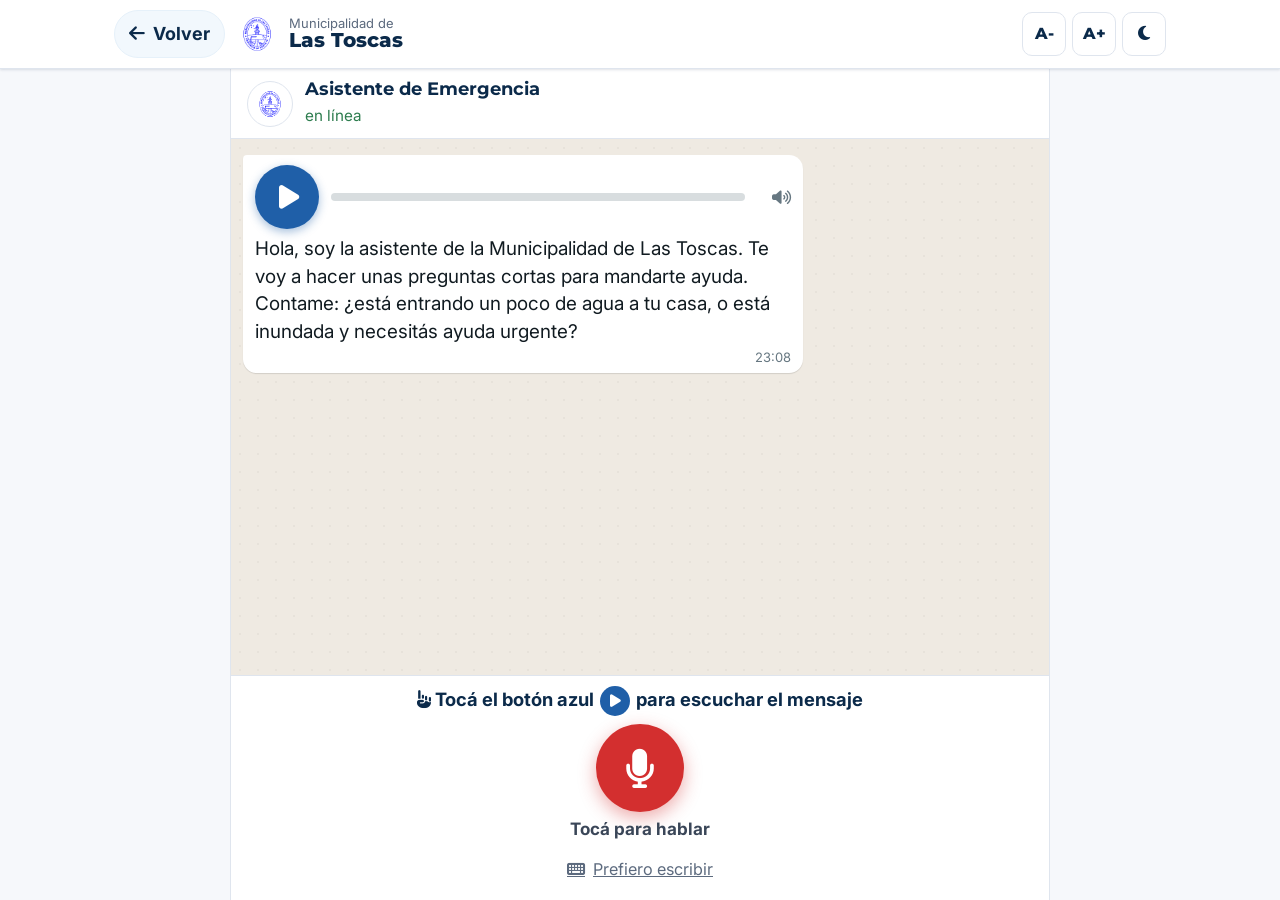
==== hablar.html @ d30556ad "Mini-sitio de Emergencia Hídrica por El Niño para Las Toscas Maqueta para que los vecinos avisen si " ====
<!DOCTYPE html>
<html lang="es-AR" class="no-js">
<head>
  <meta charset="UTF-8">
  <meta name="viewport" content="width=device-width, initial-scale=1, viewport-fit=cover">
  <title>Avisar hablando | Emergencia El Niño · Las Toscas</title>
  <meta name="description" content="Avisá por audio que tu casa está afectada por el agua. Una asistente te hace preguntas cortas y vos contestás hablando.">
  <meta name="theme-color" content="#0b2a4a">
  <script>try{var t=localStorage.getItem("lt-theme");if(t==="dark"||(!t&&matchMedia("(prefers-color-scheme: dark)").matches))document.documentElement.classList.add("dark-mode")}catch(e){}</script>
  <link rel="icon" type="image/png" href="assets/img/escudo-256.png">
  <link rel="preconnect" href="https://fonts.googleapis.com">
  <link rel="preconnect" href="https://fonts.gstatic.com" crossorigin>
  <link href="https://fonts.googleapis.com/css2?family=Inter:wght@400;500;600;700&family=Montserrat:wght@600;700;800&display=swap" rel="stylesheet">
  <link rel="stylesheet" href="https://cdnjs.cloudflare.com/ajax/libs/font-awesome/6.5.2/css/all.min.css">
  <link rel="stylesheet" href="assets/css/styles.css">
  <link rel="stylesheet" href="assets/css/emergencia.css">
</head>
<body class="em-chatpage">
  <div id="em-header" data-volver="index.html"></div>

  <main id="main" class="em-chat">
    <div class="em-chat__who">
      <span class="em-chat__avatar"><img src="assets/img/escudo-256.png" alt=""></span>
      <span><b>Asistente de Emergencia</b><small id="estadoAsistente">en línea</small></span>
    </div>

    <div class="em-chat__msgs" id="msgs" role="log" aria-live="polite" aria-label="Conversación con la asistente"></div>

    <div class="em-chat__bar" id="barra">
      <p class="em-chat__hint" id="pista" aria-live="assertive"></p>

      <!-- Botón principal: micrófono / enviar -->
      <div class="em-chat__mic-row" id="filaMic">
        <button class="em-chat__cancel" type="button" id="cancelar" hidden aria-label="Cancelar audio"><i class="fa-solid fa-trash-can"></i><span>Borrar</span></button>
        <div class="em-chat__mic-wrap">
          <button class="em-chat__mic" type="button" id="mic" aria-label="Tocá para hablar"><i class="fa-solid fa-microphone"></i></button>
          <span class="em-chat__mic-label" id="micLabel">Tocá para hablar</span>
        </div>
        <span class="em-chat__timer" id="reloj" hidden>0:00</span>
      </div>

      <!-- Alternativa escrita -->
      <form class="em-chat__type" id="formTexto" hidden autocomplete="off">
        <input type="text" id="texto" placeholder="Escribí tu respuesta…" aria-label="Tu respuesta">
        <button class="em-chat__send" type="submit" aria-label="Enviar"><i class="fa-solid fa-paper-plane"></i></button>
      </form>
      <button class="em-chat__switch" type="button" id="cambiarModo"><i class="fa-solid fa-keyboard"></i><span>Prefiero escribir</span></button>
    </div>
  </main>

  <div class="toast" id="toast" role="status" aria-live="polite"><i class="fa-solid fa-circle-check"></i><span></span></div>

  <script src="assets/js/datos.js"></script>
  <script src="assets/js/store.js"></script>
  <script src="assets/js/voz-prompt.js"></script>
  <script src="assets/js/hablar.js"></script>
</body>
</html>
---- assets/css/styles.css ----
/* =========================================================
   Municipalidad de Las Toscas — Hoja de estilos principal
   HTML + CSS + JS puro. Sin dependencias de build.
   ========================================================= */

/* ---------- 1. Tokens ---------- */
:root {
  --navy-900: #071d35;
  --navy-800: #0b2a4a;
  --navy-700: #123a63;
  --blue-600: #1f5fa8;
  --blue-500: #2a73c4;
  --sky-400: #5fa8d3;
  --sky-100: #e6f1fa;
  --sky-50: #f2f8fd;
  --gold-500: #c9a227;
  --gold-100: #f8f0d6;
  --red-600: #c62828;
  --red-50: #fdecec;
  --green-600: #2e7d4f;

  --ink-900: #1a2433;
  --ink-700: #3a4658;
  --ink-500: #5c6a7e;
  --ink-300: #a9b4c2;
  --line: #dfe5ee;
  --bg: #f6f8fb;
  --surface: #ffffff;
  --heading: var(--navy-800);

  --font-head: "Montserrat", system-ui, -apple-system, "Segoe UI", sans-serif;
  --font-body: "Inter", system-ui, -apple-system, "Segoe UI", sans-serif;

  --radius-sm: 8px;
  --radius: 14px;
  --radius-lg: 22px;
  --shadow-sm: 0 1px 2px rgba(11, 42, 74, .06), 0 1px 3px rgba(11, 42, 74, .08);
  --shadow: 0 6px 20px rgba(11, 42, 74, .08);
  --shadow-lg: 0 18px 50px rgba(11, 42, 74, .16);

  --container: 1200px;
  --gutter: 16px;
  --header-h: 76px;
  --ease: cubic-bezier(.2, .7, .2, 1);
  --fs-base: 16px;
}

@media (min-width: 600px) { :root { --gutter: 24px; } }

/* ---------- 2. Reset / base ---------- */
*, *::before, *::after { box-sizing: border-box; }
html { font-size: var(--fs-base); scroll-behavior: smooth; scroll-padding-top: calc(var(--header-h) + 16px); -webkit-text-size-adjust: 100%; }
body {
  margin: 0;
  font-family: var(--font-body);
  font-size: 1rem;
  line-height: 1.65;
  color: var(--ink-900);
  background: var(--bg);
  overflow-x: hidden;
  -webkit-font-smoothing: antialiased;
}
img, svg, video, iframe { display: block; max-width: 100%; }
img { height: auto; }
a { color: var(--blue-600); text-decoration: none; transition: color .2s; }
a:hover { color: var(--heading); }
button, input, select, textarea { font: inherit; color: inherit; }
button { cursor: pointer; }
h1, h2, h3, h4, h5 { font-family: var(--font-head); color: var(--heading); line-height: 1.2; margin: 0 0 .5em; letter-spacing: -.01em; }
h1 { font-size: clamp(2rem, 4.5vw, 3.4rem); font-weight: 800; }
h2 { font-size: clamp(1.6rem, 3vw, 2.3rem); font-weight: 800; }
h3 { font-size: 1.2rem; font-weight: 700; }
h4 { font-size: 1.02rem; font-weight: 700; }
p { margin: 0 0 1em; }
ul, ol { margin: 0; padding: 0; }
:focus-visible { outline: 3px solid var(--gold-500); outline-offset: 3px; border-radius: 4px; }
::selection { background: var(--sky-400); color: #fff; }

[hidden] { display: none !important; }
.sr-only { position: absolute !important; width: 1px; height: 1px; padding: 0; margin: -1px; overflow: hidden; clip: rect(0 0 0 0); white-space: nowrap; border: 0; }
.skip-link { position: absolute; left: 16px; top: -60px; z-index: 1000; background: var(--gold-500); color: var(--navy-900); font-weight: 700; padding: 10px 16px; border-radius: var(--radius-sm); transition: top .2s; }
.skip-link:focus { top: 12px; }

.container { width: 100%; max-width: var(--container); margin-inline: auto; padding-inline: var(--gutter); }
.section { padding-block: clamp(56px, 8vw, 96px); }
.section--white { background: var(--surface); }
.section--tint { background: var(--sky-50); }
.section--navy { background: var(--navy-800); color: #dce7f3; }
.section--navy h2, .section--navy h3 { color: #fff; }
.section--tight { padding-block: clamp(40px, 6vw, 64px); }

.section-head { max-width: 720px; margin-bottom: clamp(28px, 4vw, 44px); }
.section-head--center { text-align: center; margin-inline: auto; }
.section-head--row { max-width: none; display: flex; flex-wrap: wrap; align-items: end; justify-content: space-between; gap: 16px; }
.eyebrow {
  display: inline-flex; align-items: center; gap: 8px;
  font-family: var(--font-head); font-size: .78rem; font-weight: 700; letter-spacing: .14em; text-transform: uppercase;
  color: var(--blue-600); margin-bottom: 10px;
}
.eyebrow::before { content: ""; width: 26px; height: 3px; border-radius: 3px; background: var(--gold-500); }
.section--navy .eyebrow { color: var(--sky-400); }
.lead { font-size: 1.1rem; color: var(--ink-500); }
.section--navy .lead { color: #b9cbe0; }

/* ---------- 3. Botones ---------- */
.btn {
  display: inline-flex; align-items: center; justify-content: center; gap: 10px;
  min-height: 46px; padding: 10px 22px; border-radius: 999px; border: 2px solid transparent;
  font-family: var(--font-head); font-weight: 700; font-size: .92rem; letter-spacing: .01em;
  text-decoration: none; transition: background .2s, color .2s, border-color .2s, transform .2s var(--ease), box-shadow .2s;
  white-space: nowrap;
}
.btn:hover { transform: translateY(-2px); }
.btn--primary { background: var(--blue-600); color: #fff; box-shadow: 0 6px 16px rgba(31, 95, 168, .28); }
.btn--primary:hover { background: var(--navy-800); color: #fff; }
.btn--gold { background: var(--gold-500); color: var(--navy-900); }
.btn--gold:hover { background: #b38e1d; color: var(--navy-900); }
.btn--alert { background: var(--red-600); color: #fff; box-shadow: 0 6px 16px rgba(198, 40, 40, .35); }
.btn--alert:hover { background: #a61f1f; color: #fff; }
.btn--outline { border-color: var(--blue-600); color: var(--blue-600); background: transparent; }
.btn--outline:hover { background: var(--blue-600); color: #fff; }
.btn--ghost-light { border-color: rgba(255, 255, 255, .55); color: #fff; background: rgba(255, 255, 255, .06); backdrop-filter: blur(4px); }
.btn--ghost-light:hover { background: #fff; color: var(--navy-800); }
.btn--sm { min-height: 38px; padding: 6px 16px; font-size: .84rem; }
.btn--block { width: 100%; }
.link-arrow { display: inline-flex; align-items: center; gap: 8px; font-family: var(--font-head); font-weight: 700; font-size: .9rem; }
.link-arrow i { transition: transform .2s var(--ease); }
.link-arrow:hover i { transform: translateX(4px); }

/* ---------- 4. Barra superior + header ---------- */
.topbar { background: var(--navy-900); color: #b9cbe0; font-size: .82rem; }
.topbar .container { display: flex; align-items: center; justify-content: space-between; gap: 16px; min-height: 40px; }
.topbar__info { display: flex; gap: 20px; align-items: center; }
.topbar__info span, .topbar__info a { display: inline-flex; align-items: center; gap: 7px; color: #b9cbe0; white-space: nowrap; }
@media (max-width: 399px) { .topbar__tools a { display: none; } .topbar__sep { display: none; } }
.topbar__info a:hover { color: #fff; }
.topbar__info .hide-sm { display: none; }
.topbar__tools { display: flex; align-items: center; gap: 6px; }
.topbar__tools button, .topbar__tools a {
  display: inline-grid; place-items: center; width: 30px; height: 30px; border-radius: 6px;
  border: 0; background: transparent; color: #b9cbe0; font-size: .82rem; font-weight: 700;
}
.topbar__tools button:hover, .topbar__tools a:hover { background: rgba(255, 255, 255, .1); color: #fff; }
.topbar__tools button[aria-pressed="true"] { background: var(--gold-500); color: var(--navy-900); }
.topbar__sep { width: 1px; height: 18px; background: rgba(255, 255, 255, .15); margin-inline: 4px; }
@media (min-width: 900px) { .topbar__info .hide-sm { display: inline-flex; } }
@media (max-width: 599px) { .topbar__info .hide-xs { display: none; } }

.header { position: sticky; top: 0; z-index: 100; background: rgba(255, 255, 255, .96); backdrop-filter: saturate(160%) blur(10px); border-bottom: 1px solid var(--line); transition: box-shadow .25s; }
.header.is-scrolled { box-shadow: var(--shadow); }
.header .container { display: flex; align-items: center; justify-content: space-between; gap: 20px; min-height: var(--header-h); }

.brand { display: flex; align-items: center; gap: 12px; color: var(--heading); text-decoration: none; }
.brand:hover { color: var(--heading); }
.brand img { width: 52px; height: 52px; object-fit: contain; }
.brand__text { display: flex; flex-direction: column; line-height: 1.1; }
.brand__small { font-size: .7rem; font-weight: 600; text-transform: uppercase; letter-spacing: .16em; color: var(--ink-500); }
.brand__name { font-family: var(--font-head); font-size: 1.22rem; font-weight: 800; color: var(--heading); }
.brand__prov { font-size: .72rem; color: var(--blue-600); font-weight: 600; }

.nav { display: none; }
.nav__list { list-style: none; display: flex; align-items: center; gap: 2px; }
.nav__link {
  position: relative; display: block; padding: 10px 11px; border-radius: 8px;
  font-family: var(--font-head); font-size: .88rem; font-weight: 600; color: var(--ink-700);
}
.nav__link:hover { color: var(--blue-600); background: var(--sky-50); }
.nav__link[aria-current="page"] { color: var(--blue-600); }
.nav__link[aria-current="page"]::after { content: ""; position: absolute; left: 12px; right: 12px; bottom: 3px; height: 3px; border-radius: 3px; background: var(--gold-500); }
.header__cta { display: none; }

.nav-toggle {
  display: inline-grid; place-items: center; width: 46px; height: 46px; border-radius: 12px;
  border: 1px solid var(--line); background: var(--surface); color: var(--navy-800); font-size: 1.15rem;
}
.brand { flex: none; }
@media (min-width: 1200px) {
  .nav { display: block; }
  .header__cta { display: inline-flex; }
  .nav-toggle { display: none; }
}

/* Drawer móvil */
.drawer-backdrop { position: fixed; inset: 0; background: rgba(7, 29, 53, .55); opacity: 0; visibility: hidden; transition: opacity .3s, visibility .3s; z-index: 190; }
.drawer {
  position: fixed; top: 0; right: 0; bottom: 0; width: min(340px, 88vw); z-index: 200;
  background: var(--surface); box-shadow: var(--shadow-lg); transform: translateX(100%); transition: transform .35s var(--ease);
  display: flex; flex-direction: column; overflow-y: auto;
}
.drawer.is-open { transform: none; }
.drawer.is-open + .drawer-backdrop, .drawer-backdrop.is-open { opacity: 1; visibility: visible; }
.drawer__head { display: flex; align-items: center; justify-content: space-between; padding: 16px 20px; border-bottom: 1px solid var(--line); }
.drawer__head .brand img { width: 40px; height: 40px; }
.drawer__close { width: 42px; height: 42px; border-radius: 10px; border: 1px solid var(--line); background: var(--surface); font-size: 1.1rem; color: var(--navy-800); }
.drawer__nav { list-style: none; padding: 12px; }
.drawer__nav a { display: flex; align-items: center; gap: 14px; padding: 14px 14px; border-radius: 10px; font-family: var(--font-head); font-weight: 600; color: var(--ink-900); }
.drawer__nav a i { width: 22px; text-align: center; color: var(--blue-600); }
.drawer__nav a:hover, .drawer__nav a[aria-current="page"] { background: var(--sky-50); color: var(--blue-600); }
.drawer__foot { margin-top: auto; padding: 20px; border-top: 1px solid var(--line); display: grid; gap: 10px; font-size: .9rem; color: var(--ink-500); }
body.no-scroll { overflow: hidden; }

/* ---------- 5. Hero (home) ---------- */
.hero { position: relative; min-height: clamp(560px, 86vh, 760px); display: flex; align-items: center; color: #fff; overflow: hidden; background: var(--navy-900); }
.hero__slides { position: absolute; inset: 0; }
.hero__slide { position: absolute; inset: 0; opacity: 0; transition: opacity 1.2s ease; }
.hero__slide.is-active { opacity: 1; }
.hero__slide img { width: 100%; height: 100%; object-fit: cover; transform: scale(1.06); transition: transform 7s linear; }
.hero__slide.is-active img { transform: scale(1); }
.hero::after {
  content: ""; position: absolute; inset: 0; pointer-events: none;
  background: linear-gradient(100deg, rgba(7, 29, 53, .92) 0%, rgba(11, 42, 74, .78) 42%, rgba(11, 42, 74, .25) 100%);
}
.hero__content { position: relative; z-index: 2; padding-block: 80px 140px; }
.hero__badge { display: inline-flex; align-items: center; gap: 10px; padding: 8px 16px; border-radius: 999px; background: rgba(255, 255, 255, .12); border: 1px solid rgba(255, 255, 255, .22); font-size: .82rem; font-weight: 600; letter-spacing: .04em; margin-bottom: 22px; backdrop-filter: blur(6px); }
.hero__badge i { color: var(--gold-500); }
.hero h1 { color: #fff; max-width: 760px; margin-bottom: 18px; }
.hero h1 em { font-style: normal; color: var(--gold-500); }
.hero__lead { font-size: clamp(1.02rem, 1.6vw, 1.2rem); color: #d3e1ef; max-width: 600px; margin-bottom: 30px; }
.hero__actions { display: flex; flex-wrap: wrap; gap: 12px; }
.hero__controls { position: absolute; z-index: 3; right: var(--gutter); bottom: 120px; display: flex; align-items: center; gap: 10px; }
.hero__dots { display: flex; gap: 8px; margin-right: 8px; }
.hero__dot { width: 10px; height: 10px; border-radius: 999px; border: 0; padding: 0; background: rgba(255, 255, 255, .45); transition: width .3s, background .3s; }
.hero__dot.is-active { width: 30px; background: var(--gold-500); }
.hero__arrow { width: 44px; height: 44px; border-radius: 50%; border: 1px solid rgba(255, 255, 255, .4); background: rgba(255, 255, 255, .08); color: #fff; backdrop-filter: blur(4px); }
.hero__arrow:hover { background: #fff; color: var(--navy-800); }
@media (max-width: 599px) { .hero__controls { bottom: 104px; left: var(--gutter); right: auto; } .hero__arrow { display: none; } }

/* Buscador destacado */
.finder { position: relative; z-index: 5; margin-top: -72px; }
.finder__card { background: var(--surface); border-radius: var(--radius-lg); box-shadow: var(--shadow-lg); padding: clamp(20px, 3vw, 32px); }
.finder__label { display: block; font-family: var(--font-head); font-weight: 800; color: var(--heading); font-size: 1.15rem; margin-bottom: 14px; }
.finder__field { position: relative; }
.finder__field > i { position: absolute; left: 20px; top: 50%; transform: translateY(-50%); color: var(--ink-500); }
.finder__input {
  width: 100%; height: 58px; padding: 0 20px 0 52px; border-radius: 14px; border: 2px solid var(--line); background: var(--bg);
  font-size: 1rem; transition: border-color .2s, background .2s;
}
.finder__input:focus { outline: none; border-color: var(--blue-600); background: #fff; }
.finder__tags { display: flex; flex-wrap: wrap; gap: 8px; margin-top: 14px; align-items: center; font-size: .85rem; color: var(--ink-500); }
.chip { display: inline-flex; align-items: center; gap: 6px; padding: 6px 14px; border-radius: 999px; background: var(--sky-50); border: 1px solid var(--sky-100); color: var(--navy-700); font-size: .84rem; font-weight: 600; transition: background .2s, color .2s; }
button.chip { cursor: pointer; }
.chip:hover, .chip.is-active { background: var(--blue-600); border-color: var(--blue-600); color: #fff; }
.finder__results { position: absolute; left: 0; right: 0; top: calc(100% + 8px); background: #fff; border-radius: 14px; box-shadow: var(--shadow-lg); border: 1px solid var(--line); list-style: none; padding: 8px; max-height: 340px; overflow-y: auto; display: none; z-index: 10; }
.finder__results.is-open { display: block; }
.finder__results a { display: flex; align-items: center; gap: 12px; padding: 11px 12px; border-radius: 10px; color: var(--ink-900); }
.finder__results a:hover, .finder__results a.is-focused { background: var(--sky-50); }
.finder__results i { color: var(--blue-600); width: 20px; text-align: center; }
.finder__results small { display: block; color: var(--ink-500); font-size: .78rem; }
.finder__empty { padding: 14px; color: var(--ink-500); font-size: .9rem; }

/* ---------- 6. Accesos rápidos ---------- */
.quick-grid { display: grid; grid-template-columns: repeat(2, 1fr); gap: 14px; }
@media (min-width: 700px) { .quick-grid { grid-template-columns: repeat(3, 1fr); } }
@media (min-width: 1100px) { .quick-grid { grid-template-columns: repeat(4, 1fr); } }
.quick {
  display: flex; flex-direction: column; align-items: flex-start; gap: 14px; padding: 22px 18px; border-radius: var(--radius);
  background: var(--surface); border: 1px solid var(--line); color: var(--ink-900); transition: transform .25s var(--ease), box-shadow .25s, border-color .25s;
}
.quick:hover { transform: translateY(-4px); box-shadow: var(--shadow); border-color: var(--sky-400); color: var(--ink-900); }
.quick__icon { display: grid; place-items: center; width: 50px; height: 50px; border-radius: 14px; background: var(--sky-100); color: var(--blue-600); font-size: 1.25rem; transition: background .25s, color .25s; }
.quick:hover .quick__icon { background: var(--blue-600); color: #fff; }
.quick__title { font-family: var(--font-head); font-weight: 700; font-size: .98rem; line-height: 1.25; }
.quick__desc { font-size: .82rem; color: var(--ink-500); line-height: 1.4; margin-top: -8px; }
.quick--featured { background: var(--navy-800); border-color: var(--navy-800); color: #fff; }
.quick--featured .quick__icon { background: var(--gold-500); color: var(--navy-900); }
.quick--featured .quick__desc { color: #b9cbe0; }
.quick--featured:hover { color: #fff; border-color: var(--gold-500); }

/* ---------- 7. Grillas y tarjetas ---------- */
.grid { display: grid; gap: 24px; }
@media (min-width: 700px) { .grid--2 { grid-template-columns: repeat(2, 1fr); } .grid--3 { grid-template-columns: repeat(2, 1fr); } .grid--4 { grid-template-columns: repeat(2, 1fr); } }
@media (min-width: 1000px) { .grid--3 { grid-template-columns: repeat(3, 1fr); } .grid--4 { grid-template-columns: repeat(4, 1fr); } }

.card { background: var(--surface); border: 1px solid var(--line); border-radius: var(--radius); padding: 26px; box-shadow: var(--shadow-sm); }
.card--hover { transition: transform .25s var(--ease), box-shadow .25s; }
.card--hover:hover { transform: translateY(-4px); box-shadow: var(--shadow); }
.card__icon { display: grid; place-items: center; width: 52px; height: 52px; border-radius: 14px; background: var(--sky-100); color: var(--blue-600); font-size: 1.3rem; margin-bottom: 18px; }
.card p { color: var(--ink-500); font-size: .95rem; }

/* Noticias */
.news-card { display: flex; flex-direction: column; background: var(--surface); border-radius: var(--radius); overflow: hidden; border: 1px solid var(--line); box-shadow: var(--shadow-sm); transition: transform .25s var(--ease), box-shadow .25s; height: 100%; color: inherit; }
.news-card:hover { transform: translateY(-5px); box-shadow: var(--shadow); color: inherit; }
.news-card__media { position: relative; aspect-ratio: 16 / 10; overflow: hidden; background: linear-gradient(135deg, var(--navy-700), var(--blue-600)); }
.news-card__media img { width: 100%; height: 100%; object-fit: cover; transition: transform .6s var(--ease); }
.news-card:hover .news-card__media img { transform: scale(1.05); }
.news-card__media--ph { display: grid; place-items: center; }
.news-card__media--ph img { width: 72px; height: 72px; object-fit: contain; filter: brightness(0) invert(1); opacity: .35; }
.news-card__tag { position: absolute; left: 14px; top: 14px; padding: 5px 12px; border-radius: 999px; background: rgba(255, 255, 255, .95); color: var(--navy-800); font-size: .72rem; font-weight: 700; text-transform: uppercase; letter-spacing: .06em; }
.news-card__body { padding: 22px; display: flex; flex-direction: column; flex: 1; }
.news-card__date { display: inline-flex; align-items: center; gap: 8px; font-size: .8rem; color: var(--ink-500); margin-bottom: 8px; }
.news-card__title { font-size: 1.1rem; margin-bottom: 10px; }
.news-card__excerpt { font-size: .92rem; color: var(--ink-500); margin-bottom: 18px; display: -webkit-box; -webkit-line-clamp: 3; -webkit-box-orient: vertical; overflow: hidden; }
.news-card__more { margin-top: auto; }

.news-feature { display: grid; border-radius: var(--radius-lg); overflow: hidden; background: var(--surface); box-shadow: var(--shadow); border: 1px solid var(--line); color: inherit; }
.news-feature:hover { color: inherit; }
.news-feature__media { position: relative; min-height: 260px; }
.news-feature__media img { position: absolute; inset: 0; width: 100%; height: 100%; object-fit: cover; }
.news-feature__body { padding: clamp(24px, 4vw, 44px); display: flex; flex-direction: column; justify-content: center; }
.news-feature__body h3 { font-size: clamp(1.3rem, 2.4vw, 1.75rem); }
@media (min-width: 900px) { .news-feature { grid-template-columns: 1.2fr 1fr; } .news-feature__media { min-height: 380px; } }

/* Intendente */
.mayor { display: grid; gap: clamp(28px, 5vw, 60px); align-items: center; }
@media (min-width: 900px) { .mayor { grid-template-columns: 420px 1fr; } }
.mayor__portrait { position: relative; aspect-ratio: 4 / 5; border-radius: var(--radius-lg); overflow: hidden; background: linear-gradient(160deg, var(--navy-700), var(--navy-900)); box-shadow: var(--shadow-lg); display: grid; place-items: center; }
.mayor__portrait img.mayor__crest { width: 52%; filter: brightness(0) invert(1); opacity: .9; }
.mayor__portrait img.mayor__photo { position: absolute; inset: 0; width: 100%; height: 100%; object-fit: cover; object-position: center top; }
.mayor__portrait::after { content: ""; position: absolute; inset: 14px; border: 1px solid rgba(201, 162, 39, .5); border-radius: calc(var(--radius-lg) - 8px); pointer-events: none; }
.mayor__plate { position: absolute; left: 24px; right: 24px; bottom: 24px; padding: 14px 18px; border-radius: 12px; background: rgba(255, 255, 255, .96); }
.mayor__plate strong { display: block; font-family: var(--font-head); color: var(--heading); font-size: 1.1rem; }
.mayor__plate span { font-size: .85rem; color: var(--ink-500); }
.quote { position: relative; font-family: var(--font-head); font-size: clamp(1.15rem, 2vw, 1.45rem); font-weight: 600; color: var(--heading); line-height: 1.5; padding-left: 28px; border-left: 4px solid var(--gold-500); margin: 0 0 24px; }
.mayor__sign { display: flex; align-items: center; gap: 14px; margin-bottom: 28px; }
.mayor__sign strong { display: block; font-family: var(--font-head); color: var(--heading); }
.mayor__sign span { font-size: .88rem; color: var(--ink-500); }
.mayor__pillars { display: grid; grid-template-columns: repeat(auto-fit, minmax(160px, 1fr)); gap: 12px; margin-bottom: 28px; }
.pillar { display: flex; gap: 10px; align-items: center; padding: 12px 14px; border-radius: 12px; background: var(--sky-50); font-weight: 600; font-size: .9rem; color: var(--navy-700); }
.pillar i { color: var(--blue-600); }

/* Cifras */
.stats { display: grid; grid-template-columns: repeat(2, 1fr); gap: 20px; }
@media (min-width: 900px) { .stats { grid-template-columns: repeat(4, 1fr); } }
.stat { text-align: center; padding: 28px 16px; border-radius: var(--radius); background: rgba(255, 255, 255, .05); border: 1px solid rgba(255, 255, 255, .1); }
.stat__num { font-family: var(--font-head); font-size: clamp(2rem, 4vw, 2.8rem); font-weight: 800; color: #fff; line-height: 1; }
.stat__num small { font-size: .5em; color: var(--gold-500); margin-left: 2px; }
.stat__label { margin-top: 10px; font-size: .9rem; color: #b9cbe0; }

/* Teléfonos / emergencias */
.phones { display: grid; gap: 14px; grid-template-columns: 1fr; }
@media (min-width: 600px) { .phones { grid-template-columns: repeat(2, 1fr); } }
@media (min-width: 1000px) { .phones { grid-template-columns: repeat(4, 1fr); } }
.phone { display: flex; flex-direction: column; gap: 6px; padding: 20px; background: var(--surface); border-radius: var(--radius); border: 1px solid var(--line); border-top: 4px solid var(--blue-600); }
.phone--urgent { border-top-color: var(--red-600); }
.phone__cat { font-size: .7rem; font-weight: 700; letter-spacing: .1em; text-transform: uppercase; color: var(--ink-500); }
.phone__name { font-family: var(--font-head); font-weight: 700; color: var(--heading); font-size: 1.02rem; }
.phone__nums { display: flex; flex-wrap: wrap; gap: 6px; margin-top: 4px; }
.phone__nums a { display: inline-flex; align-items: center; gap: 6px; padding: 5px 11px; border-radius: 8px; background: var(--sky-50); color: var(--blue-600); font-weight: 700; font-size: .9rem; font-variant-numeric: tabular-nums; }
.phone--urgent .phone__nums a { background: var(--red-50); color: var(--red-600); }
.phone__nums a:hover { background: var(--blue-600); color: #fff; }
.phone--urgent .phone__nums a:hover { background: var(--red-600); color: #fff; }
.phone__note { font-size: .82rem; color: var(--ink-500); }

.emergency-strip { background: var(--red-600); color: #fff; }
.emergency-strip .container { display: flex; flex-wrap: wrap; align-items: center; justify-content: center; gap: 8px 22px; padding-block: 10px; font-size: .88rem; font-weight: 600; }
.emergency-strip a { color: #fff; display: inline-flex; align-items: center; gap: 6px; }
.emergency-strip a:hover { color: #fff; text-decoration: underline; }
.emergency-strip strong { font-family: var(--font-head); letter-spacing: .06em; text-transform: uppercase; font-size: .78rem; }

/* Gobierno abierto (home) */
.open-gov { display: grid; gap: 20px; }
@media (min-width: 900px) { .open-gov { grid-template-columns: repeat(3, 1fr); } }
.doc-list { list-style: none; display: grid; gap: 10px; margin-block: 16px 20px; }
.doc-item { display: flex; align-items: center; gap: 12px; padding: 12px 14px; border-radius: 10px; background: var(--bg); color: var(--ink-900); font-size: .9rem; }
.doc-item:hover { background: var(--sky-100); color: var(--ink-900); }
.doc-item i { color: var(--red-600); font-size: 1.15rem; }
.doc-item b { display: block; font-family: var(--font-head); color: var(--heading); font-size: .82rem; }

/* Banner turismo */
.banner { position: relative; border-radius: var(--radius-lg); overflow: hidden; color: #fff; min-height: 380px; display: flex; align-items: flex-end; }
.banner > img { position: absolute; inset: 0; width: 100%; height: 100%; object-fit: cover; }
.banner::before { content: ""; position: absolute; inset: 0; background: linear-gradient(90deg, rgba(7, 29, 53, .94) 0%, rgba(7, 29, 53, .8) 45%, rgba(7, 29, 53, .15) 100%); }
@media (max-width: 699px) { .banner::before { background: linear-gradient(0deg, rgba(7, 29, 53, .95) 30%, rgba(7, 29, 53, .4) 100%); } }
.banner__body { position: relative; padding: clamp(24px, 5vw, 56px); max-width: 680px; }
.banner__body h2 { color: #fff; }
.banner__body p { color: #d3e1ef; }

/* Plataformas de trabajo y capacitación */
.platforms { display: grid; gap: 24px; }
@media (min-width: 900px) { .platforms { grid-template-columns: 1fr 1fr; } }
.platform {
  position: relative; overflow: hidden; display: flex; flex-direction: column;
  padding: clamp(26px, 4vw, 40px); border-radius: var(--radius-lg); color: #dce7f3;
  background: linear-gradient(150deg, var(--navy-700) 0%, var(--navy-900) 100%);
  box-shadow: var(--shadow); transition: transform .3s var(--ease), box-shadow .3s;
}
.platform:hover { transform: translateY(-4px); box-shadow: var(--shadow-lg); }
.platform--empleo { background: linear-gradient(150deg, var(--blue-600) 0%, var(--navy-800) 100%); }
.platform::after { content: ""; position: absolute; right: -70px; top: -70px; width: 240px; height: 240px; border-radius: 50%; border: 40px solid rgba(255, 255, 255, .05); pointer-events: none; }
.platform__icon { display: grid; place-items: center; width: 60px; height: 60px; border-radius: 16px; background: var(--gold-500); color: var(--navy-900); font-size: 1.5rem; margin-bottom: 20px; }
.platform__tag { font-family: var(--font-head); font-size: .74rem; font-weight: 700; letter-spacing: .14em; text-transform: uppercase; color: var(--sky-400); margin-bottom: 8px; }
.platform h3 { color: #fff; font-size: clamp(1.35rem, 2.4vw, 1.7rem); margin-bottom: 12px; }
.platform p { color: #c7d7e8; }
.platform__list { list-style: none; display: grid; gap: 10px; margin: 6px 0 28px; }
.platform__list li { display: flex; gap: 12px; align-items: flex-start; font-size: .95rem; }
.platform__list i { color: var(--gold-500); margin-top: 5px; width: 16px; text-align: center; }
.platform__actions { margin-top: auto; display: flex; flex-wrap: wrap; gap: 10px; }
.platform__badge { position: absolute; top: 22px; right: 22px; z-index: 1; padding: 6px 12px; border-radius: 999px; background: rgba(255, 255, 255, .12); border: 1px solid rgba(255, 255, 255, .2); color: #fff; font-size: .74rem; font-weight: 700; }

.steps { display: grid; gap: 18px; counter-reset: step; }
@media (min-width: 700px) { .steps { grid-template-columns: repeat(2, 1fr); } }
@media (min-width: 1100px) { .steps { grid-template-columns: repeat(4, 1fr); } }
.step { position: relative; background: var(--surface); border: 1px solid var(--line); border-radius: var(--radius); padding: 26px 22px 22px; }
.step::before {
  counter-increment: step; content: counter(step);
  display: grid; place-items: center; width: 40px; height: 40px; border-radius: 50%; margin-bottom: 16px;
  background: var(--navy-800); color: #fff; font-family: var(--font-head); font-weight: 800;
}
.step i { position: absolute; top: 26px; right: 22px; font-size: 1.4rem; color: var(--sky-400); }
.step h3 { font-size: 1.05rem; }
.step p { font-size: .92rem; color: var(--ink-500); margin: 0; }

/* ---------- 8. Encabezado de páginas internas ---------- */
.page-hero { position: relative; color: #fff; background: var(--navy-800); overflow: hidden; }
.page-hero > img { position: absolute; inset: 0; width: 100%; height: 100%; object-fit: cover; opacity: .28; }
.page-hero::before { content: ""; position: absolute; inset: 0; background: linear-gradient(110deg, rgba(7, 29, 53, .95), rgba(18, 58, 99, .75)); }
.page-hero::after { content: ""; position: absolute; right: -80px; top: -80px; width: 340px; height: 340px; border-radius: 50%; border: 50px solid rgba(255, 255, 255, .04); }
.page-hero .container { position: relative; z-index: 1; padding-block: clamp(48px, 8vw, 88px); }
.page-hero h1 { color: #fff; font-size: clamp(1.9rem, 4vw, 2.9rem); margin-bottom: 12px; }
.page-hero p { color: #c7d7e8; max-width: 640px; font-size: 1.08rem; margin: 0; }
.breadcrumb { list-style: none; display: flex; flex-wrap: wrap; gap: 8px; font-size: .84rem; margin-bottom: 18px; color: #9fb6cf; }
.breadcrumb li + li::before { content: "/"; margin-right: 8px; opacity: .5; }
.breadcrumb a { color: #dce7f3; }
.breadcrumb a:hover { color: var(--gold-500); }

/* ---------- 9. Gestión / gabinete ---------- */
.profile { display: grid; gap: clamp(24px, 4vw, 48px); align-items: start; }
@media (min-width: 900px) { .profile { grid-template-columns: 1fr 1.3fr; } }
.profile__photo { border-radius: var(--radius-lg); overflow: hidden; box-shadow: var(--shadow-lg); }
.profile__photo img { width: 100%; aspect-ratio: 3 / 2; object-fit: cover; }
.profile__photo figcaption { background: var(--surface); padding: 12px 18px; font-size: .85rem; color: var(--ink-500); }

.team-card { display: flex; flex-direction: column; height: 100%; background: var(--surface); border: 1px solid var(--line); border-radius: var(--radius); padding: 24px; transition: transform .25s var(--ease), box-shadow .25s, border-color .25s; }
.team-card:hover { transform: translateY(-4px); box-shadow: var(--shadow); border-color: var(--sky-400); }
.team-card__top { display: flex; gap: 14px; align-items: center; margin-bottom: 14px; }
.avatar { flex: none; display: grid; place-items: center; width: 58px; height: 58px; border-radius: 50%; background: linear-gradient(135deg, var(--blue-600), var(--navy-800)); color: #fff; font-family: var(--font-head); font-weight: 800; font-size: 1.1rem; letter-spacing: .02em; box-shadow: 0 0 0 4px var(--sky-100); }
.team-card__area { font-size: .72rem; font-weight: 700; text-transform: uppercase; letter-spacing: .08em; color: var(--blue-600); }
.team-card__name { font-family: var(--font-head); font-size: 1.08rem; font-weight: 700; color: var(--heading); margin: 2px 0 0; }
.team-card__role { font-size: .85rem; color: var(--ink-500); }
.team-card p { font-size: .92rem; color: var(--ink-500); flex: 1; }
.team-card__mail { display: inline-flex; align-items: center; gap: 8px; font-size: .86rem; font-weight: 600; word-break: break-all; }

.org { display: flex; flex-direction: column; align-items: center; gap: 0; }
.org__node { background: var(--navy-800); color: #fff; padding: 14px 22px; border-radius: 12px; text-align: center; font-family: var(--font-head); font-weight: 700; box-shadow: var(--shadow); }
.org__node small { display: block; font-family: var(--font-body); font-weight: 500; font-size: .78rem; color: #b9cbe0; }
.org__node--gold { background: var(--gold-500); color: var(--navy-900); }
.org__node--gold small { color: var(--navy-700); }
.org__line { width: 2px; height: 28px; background: var(--ink-300); }
.org__row { position: relative; display: grid; grid-template-columns: 1fr; gap: 12px; width: 100%; padding-top: 0; }
.org__row .org__node { background: var(--surface); color: var(--navy-800); border: 1px solid var(--line); box-shadow: var(--shadow-sm); font-size: .9rem; }
.org__row .org__node small { color: var(--ink-500); }
@media (min-width: 700px) { .org__row { grid-template-columns: repeat(3, 1fr); } }
@media (min-width: 1100px) {
  .org__row { grid-template-columns: repeat(7, 1fr); gap: 10px; padding-top: 28px; }
  .org__row::before { content: ""; position: absolute; top: 0; left: calc(100% / 14); right: calc(100% / 14); height: 2px; background: var(--ink-300); }
  .org__row .org__node { position: relative; padding: 14px 10px; font-size: .82rem; }
  .org__row .org__node::before { content: ""; position: absolute; top: -28px; left: 50%; width: 2px; height: 28px; background: var(--ink-300); }
}

/* ---------- 10. Trámites ---------- */
.toolbar { display: flex; flex-wrap: wrap; gap: 12px; align-items: center; margin-bottom: 26px; }
.search-input { position: relative; flex: 1 1 280px; }
.search-input i { position: absolute; left: 16px; top: 50%; transform: translateY(-50%); color: var(--ink-500); }
.search-input input { width: 100%; height: 50px; padding: 0 16px 0 44px; border-radius: 12px; border: 1px solid var(--line); background: var(--surface); transition: border-color .2s, box-shadow .2s; }
.search-input input:focus { outline: none; border-color: var(--blue-600); box-shadow: 0 0 0 4px var(--sky-100); }
.filters { display: flex; flex-wrap: wrap; gap: 8px; }
.result-count { font-size: .88rem; color: var(--ink-500); margin-bottom: 14px; }

.accordion { display: grid; gap: 12px; }
.acc { background: var(--surface); border: 1px solid var(--line); border-radius: var(--radius); overflow: hidden; transition: box-shadow .25s, border-color .25s; }
.acc.is-open { box-shadow: var(--shadow); border-color: var(--sky-400); }
.acc__head { width: 100%; display: flex; align-items: center; gap: 16px; padding: 18px 20px; border: 0; background: transparent; text-align: left; }
.acc__icon { flex: none; display: grid; place-items: center; width: 46px; height: 46px; border-radius: 12px; background: var(--sky-100); color: var(--blue-600); font-size: 1.1rem; }
.acc__title { flex: 1; min-width: 0; }
.acc__title strong { display: block; font-family: var(--font-head); color: var(--heading); font-size: 1.02rem; line-height: 1.3; }
.acc__title span { display: block; font-size: .86rem; color: var(--ink-500); margin-top: 2px; }
.acc__cat { display: none; padding: 4px 10px; border-radius: 999px; background: var(--gold-100); color: #7a6111; font-size: .72rem; font-weight: 700; text-transform: uppercase; letter-spacing: .05em; }
@media (min-width: 700px) { .acc__cat { display: inline-block; } }
.acc__chev { flex: none; width: 34px; height: 34px; display: grid; place-items: center; border-radius: 50%; background: var(--bg); color: var(--navy-800); transition: transform .3s var(--ease), background .2s; }
.acc.is-open .acc__chev { transform: rotate(180deg); background: var(--blue-600); color: #fff; }
.acc__panel { display: grid; grid-template-rows: 0fr; transition: grid-template-rows .35s var(--ease); }
.acc.is-open .acc__panel { grid-template-rows: 1fr; }
.acc__inner { overflow: hidden; }
.acc__content { padding: 4px 20px 24px; border-top: 1px solid var(--line); margin-top: 0; padding-top: 20px; display: grid; gap: 22px; }
@media (min-width: 900px) { .acc__content { grid-template-columns: 1.4fr 1fr; } }
.acc__content h4 { font-size: .92rem; text-transform: uppercase; letter-spacing: .06em; color: var(--blue-600); margin-bottom: 10px; }
.checklist { list-style: none; display: grid; gap: 8px; }
.checklist li { display: flex; gap: 10px; font-size: .94rem; color: var(--ink-700); }
.checklist li::before { content: "\f00c"; font-family: "Font Awesome 6 Free"; font-weight: 900; color: var(--green-600); font-size: .8rem; margin-top: 4px; }
.info-box { background: var(--bg); border-radius: 12px; padding: 18px; display: grid; gap: 12px; align-content: start; }
.info-row { display: flex; gap: 12px; font-size: .9rem; }
.info-row i { color: var(--blue-600); width: 18px; margin-top: 4px; text-align: center; }
.info-row b { display: block; font-size: .76rem; text-transform: uppercase; letter-spacing: .06em; color: var(--ink-500); }

.empty { text-align: center; padding: 48px 20px; background: var(--surface); border: 1px dashed var(--ink-300); border-radius: var(--radius); color: var(--ink-500); }
.empty i { font-size: 2rem; color: var(--ink-300); margin-bottom: 12px; display: block; }

/* ---------- 11. Pestañas + tablas ---------- */
.tabs { display: flex; gap: 6px; padding: 6px; border-radius: 14px; background: var(--surface); border: 1px solid var(--line); overflow-x: auto; scrollbar-width: none; margin-bottom: 22px; }
.tabs::-webkit-scrollbar { display: none; }
.tab { flex: 1 0 auto; display: inline-flex; align-items: center; justify-content: center; gap: 8px; padding: 12px 18px; border: 0; border-radius: 10px; background: transparent; font-family: var(--font-head); font-weight: 700; font-size: .9rem; color: var(--ink-500); white-space: nowrap; transition: background .2s, color .2s; }
.tab:hover { color: var(--navy-800); background: var(--bg); }
.tab[aria-selected="true"] { background: var(--navy-800); color: #fff; }
.tab .badge { background: rgba(255, 255, 255, .2); padding: 1px 8px; border-radius: 999px; font-size: .75rem; }
.tab[aria-selected="false"] .badge { background: var(--sky-100); color: var(--blue-600); }

.table-wrap { background: var(--surface); border: 1px solid var(--line); border-radius: var(--radius); overflow: hidden; }
.table { width: 100%; border-collapse: collapse; font-size: .93rem; }
.table th { text-align: left; font-family: var(--font-head); font-size: .76rem; text-transform: uppercase; letter-spacing: .08em; color: var(--ink-500); background: var(--bg); padding: 14px 18px; border-bottom: 1px solid var(--line); }
.table td { padding: 16px 18px; border-bottom: 1px solid var(--line); vertical-align: middle; }
.table tr:last-child td { border-bottom: 0; }
.table tbody tr:hover { background: var(--sky-50); }
.table .num { font-family: var(--font-head); font-weight: 700; color: var(--heading); white-space: nowrap; }
.table .date { color: var(--ink-500); white-space: nowrap; }
.table .actions { text-align: right; white-space: nowrap; }
@media (max-width: 699px) {
  .table thead { display: none; }
  .table, .table tbody, .table tr, .table td { display: block; width: 100%; }
  .table tr { padding: 14px 16px; border-bottom: 1px solid var(--line); }
  .table td { padding: 3px 0; border: 0; }
  .table .actions { text-align: left; padding-top: 10px; }
}

/* ---------- 12. Noticia (detalle) ---------- */
.article { display: grid; gap: 40px; }
@media (min-width: 1000px) { .article { grid-template-columns: minmax(0, 1fr) 320px; } }
.article__cover { border-radius: var(--radius-lg); overflow: hidden; margin-bottom: 28px; box-shadow: var(--shadow); background: linear-gradient(135deg, var(--navy-700), var(--blue-600)); }
.article__cover img { width: 100%; aspect-ratio: 16 / 9; object-fit: cover; }
.article__meta { display: flex; flex-wrap: wrap; gap: 10px 20px; font-size: .88rem; color: var(--ink-500); margin-bottom: 18px; }
.article__meta span { display: inline-flex; align-items: center; gap: 8px; }
.article__body { background: var(--surface); border: 1px solid var(--line); border-radius: var(--radius-lg); padding: clamp(22px, 4vw, 44px); }
.article__body p { font-size: 1.05rem; color: var(--ink-700); }
.article__body h1 { font-size: clamp(1.6rem, 3.4vw, 2.3rem); }
.share { display: flex; flex-wrap: wrap; align-items: center; gap: 10px; margin-top: 28px; padding-top: 22px; border-top: 1px solid var(--line); }
.share b { font-family: var(--font-head); font-size: .88rem; color: var(--heading); margin-right: 6px; }
.share a, .share button { display: inline-grid; place-items: center; width: 42px; height: 42px; border-radius: 50%; border: 1px solid var(--line); background: var(--surface); color: var(--navy-800); transition: background .2s, color .2s; }
.share a:hover, .share button:hover { background: var(--blue-600); border-color: var(--blue-600); color: #fff; }
.aside-box { background: var(--surface); border: 1px solid var(--line); border-radius: var(--radius); padding: 22px; margin-bottom: 20px; }
.aside-box h3 { font-size: 1rem; margin-bottom: 14px; }
.mini-news { list-style: none; display: grid; gap: 14px; }
.mini-news a { display: block; color: var(--ink-900); font-weight: 600; font-size: .92rem; line-height: 1.4; }
.mini-news a:hover { color: var(--blue-600); }
.mini-news small { display: block; color: var(--ink-500); font-weight: 400; margin-top: 3px; }

.pagination { display: flex; justify-content: center; gap: 8px; margin-top: 36px; }
.pagination button { min-width: 42px; height: 42px; padding: 0 12px; border-radius: 10px; border: 1px solid var(--line); background: var(--surface); font-weight: 700; color: var(--navy-800); }
.pagination button:hover:not(:disabled) { border-color: var(--blue-600); color: var(--blue-600); }
.pagination button[aria-current="page"] { background: var(--navy-800); border-color: var(--navy-800); color: #fff; }
.pagination button:disabled { opacity: .4; cursor: not-allowed; }

/* ---------- 13. Turismo ---------- */
.exp-card { position: relative; border-radius: var(--radius-lg); overflow: hidden; min-height: 360px; display: flex; align-items: flex-end; color: #fff; background: var(--navy-800); }
.exp-card > img { position: absolute; inset: 0; width: 100%; height: 100%; object-fit: cover; transition: transform .8s var(--ease); }
.exp-card:hover > img { transform: scale(1.05); }
.exp-card::before { content: ""; position: absolute; inset: 0; z-index: 1; background: linear-gradient(0deg, rgba(7, 29, 53, .95) 10%, rgba(7, 29, 53, .2) 70%); }
.exp-card__body { position: relative; z-index: 2; padding: 26px; }
.exp-card__body h3 { color: #fff; }
.exp-card__body p { color: #d3e1ef; font-size: .93rem; margin: 0; }
.exp-card__icon { display: inline-grid; place-items: center; width: 46px; height: 46px; border-radius: 12px; background: var(--gold-500); color: var(--navy-900); margin-bottom: 14px; font-size: 1.1rem; }
.exp-card--plain { background: linear-gradient(150deg, var(--blue-600), var(--navy-900)); }

.gallery { display: grid; grid-template-columns: repeat(2, 1fr); gap: 12px; }
@media (min-width: 900px) { .gallery { grid-template-columns: repeat(4, 1fr); grid-auto-rows: 200px; } .gallery__item--wide { grid-column: span 2; grid-row: span 2; } }
.gallery__item { position: relative; border: 0; padding: 0; border-radius: var(--radius); overflow: hidden; background: var(--navy-800); aspect-ratio: 1; }
@media (min-width: 900px) { .gallery__item { aspect-ratio: auto; } }
.gallery__item img { width: 100%; height: 100%; object-fit: cover; transition: transform .6s var(--ease), opacity .3s; }
.gallery__item:hover img { transform: scale(1.06); opacity: .85; }
.gallery__item span { position: absolute; left: 12px; bottom: 12px; padding: 6px 12px; border-radius: 999px; background: rgba(7, 29, 53, .78); color: #fff; font-size: .78rem; font-weight: 600; }

.service-card h3 { display: flex; align-items: center; gap: 10px; }
.service-card h3 i { color: var(--blue-600); }
.service-list { list-style: none; display: grid; gap: 12px; }
.service-list li { padding: 12px 14px; border-radius: 10px; background: var(--bg); }
.service-list strong { display: block; font-family: var(--font-head); color: var(--heading); font-size: .95rem; }
.service-list span { font-size: .86rem; color: var(--ink-500); display: block; }

/* ---------- 14. Contacto / formularios ---------- */
.contact-grid { display: grid; gap: 28px; }
@media (min-width: 1000px) { .contact-grid { grid-template-columns: 1fr 1.25fr; } }
.contact-item { display: flex; gap: 16px; padding: 18px 0; border-bottom: 1px solid var(--line); }
.contact-item:last-child { border-bottom: 0; }
.contact-item__icon { flex: none; display: grid; place-items: center; width: 48px; height: 48px; border-radius: 12px; background: var(--sky-100); color: var(--blue-600); }
.contact-item b { display: block; font-family: var(--font-head); color: var(--heading); }
.contact-item span, .contact-item a { font-size: .95rem; }

.form { display: grid; gap: 18px; }
.form__row { display: grid; gap: 18px; }
@media (min-width: 700px) { .form__row { grid-template-columns: 1fr 1fr; } }
.field label { display: block; font-weight: 600; font-size: .88rem; color: var(--heading); margin-bottom: 6px; }
.field label .req { color: var(--red-600); }
.field input, .field select, .field textarea { width: 100%; min-height: 48px; padding: 12px 14px; border-radius: 10px; border: 1px solid var(--line); background: var(--surface); transition: border-color .2s, box-shadow .2s; }
.field textarea { min-height: 140px; resize: vertical; }
.field input:focus, .field select:focus, .field textarea:focus { outline: none; border-color: var(--blue-600); box-shadow: 0 0 0 4px var(--sky-100); }
.field.has-error input, .field.has-error select, .field.has-error textarea { border-color: var(--red-600); box-shadow: 0 0 0 4px var(--red-50); }
.field__error { display: none; margin-top: 6px; font-size: .82rem; color: var(--red-600); font-weight: 600; }
.field.has-error .field__error { display: block; }
.check { display: flex; gap: 10px; align-items: flex-start; font-size: .88rem; color: var(--ink-700); }
.check input { width: 18px; height: 18px; margin-top: 3px; accent-color: var(--blue-600); }
.form__note { font-size: .82rem; color: var(--ink-500); margin: 0; }
.alert { display: flex; gap: 12px; padding: 16px 18px; border-radius: 12px; font-size: .94rem; }
.alert--success { background: #e7f5ed; color: #1d5a37; border: 1px solid #bfe3cd; }
.alert--info { background: var(--sky-50); color: var(--navy-700); border: 1px solid var(--sky-100); }
.alert i { margin-top: 3px; }

.map { border-radius: var(--radius-lg); overflow: hidden; border: 1px solid var(--line); box-shadow: var(--shadow-sm); background: var(--sky-100); }
.map iframe { width: 100%; height: 380px; border: 0; }

.dir-list { list-style: none; display: grid; gap: 10px; }
@media (min-width: 700px) { .dir-list { grid-template-columns: 1fr 1fr; } }
.dir-list li { display: flex; justify-content: space-between; gap: 12px; align-items: center; padding: 14px 16px; background: var(--surface); border: 1px solid var(--line); border-radius: 12px; }
.dir-list strong { font-family: var(--font-head); color: var(--heading); font-size: .92rem; }
.dir-list a { font-size: .86rem; font-weight: 600; word-break: break-all; text-align: right; }

/* ---------- 15. Modal / lightbox ---------- */
.lightbox { position: fixed; inset: 0; z-index: 300; background: rgba(7, 29, 53, .94); display: none; align-items: center; justify-content: center; padding: 60px 16px; }
.lightbox.is-open { display: flex; }
.lightbox { margin: 0; }
.lightbox > div { max-width: min(1100px, calc(100vw - 150px)); }
@media (max-width: 599px) { .lightbox > div { max-width: 100%; } .lightbox__prev, .lightbox__next { top: auto; bottom: 16px; transform: none; } }
.lightbox img { max-height: 78vh; max-width: 100%; width: auto; margin-inline: auto; border-radius: 12px; box-shadow: var(--shadow-lg); }
.lightbox figcaption { color: #dce7f3; text-align: center; margin-top: 14px; font-size: .95rem; }
.lightbox__btn { position: absolute; display: grid; place-items: center; width: 48px; height: 48px; border-radius: 50%; border: 1px solid rgba(255, 255, 255, .3); background: rgba(255, 255, 255, .08); color: #fff; font-size: 1.1rem; }
.lightbox__btn:hover { background: #fff; color: var(--navy-800); }
.lightbox__close { top: 16px; right: 16px; }
.lightbox__prev { left: 16px; top: 50%; transform: translateY(-50%); }
.lightbox__next { right: 16px; top: 50%; transform: translateY(-50%); }

.toast { position: fixed; left: 50%; bottom: 24px; transform: translate(-50%, 120px); z-index: 400; background: var(--navy-900); color: #fff; padding: 12px 20px; border-radius: 999px; font-size: .9rem; box-shadow: var(--shadow-lg); transition: transform .35s var(--ease); display: flex; align-items: center; gap: 10px; }
.toast.is-visible { transform: translate(-50%, 0); }
.toast i { color: var(--gold-500); }

/* ---------- 16. Footer ---------- */
.footer { background: var(--navy-900); color: #9fb6cf; font-size: .92rem; }
.footer__top { display: grid; gap: 36px; padding-block: 64px 44px; }
@media (min-width: 700px) { .footer__top { grid-template-columns: 1fr 1fr; } }
@media (min-width: 1100px) { .footer__top { grid-template-columns: 1.5fr 1fr 1fr 1.3fr; } }
.footer .brand img { filter: brightness(0) invert(1); }
.footer .brand__name { color: #fff; }
.footer .brand__small { color: #9fb6cf; }
.footer .brand__prov { color: var(--gold-500); }
.footer h4 { color: #fff; font-size: .82rem; text-transform: uppercase; letter-spacing: .12em; margin-bottom: 18px; }
.footer ul { list-style: none; display: grid; gap: 10px; }
.footer a { color: #c7d7e8; }
.footer a:hover { color: var(--gold-500); }
.footer__about { margin-top: 18px; max-width: 340px; }
.footer__contact li { display: flex; gap: 10px; }
.footer__contact i { color: var(--gold-500); margin-top: 5px; width: 16px; text-align: center; }
.socials { display: flex; gap: 10px; margin-top: 20px; }
.socials a { display: grid; place-items: center; width: 40px; height: 40px; border-radius: 10px; background: rgba(255, 255, 255, .07); color: #fff; transition: background .2s, transform .2s; }
.socials a:hover { background: var(--gold-500); color: var(--navy-900); transform: translateY(-3px); }
.footer__bottom { border-top: 1px solid rgba(255, 255, 255, .08); }
.footer__bottom .container { display: flex; flex-wrap: wrap; justify-content: space-between; gap: 10px; padding-block: 20px; font-size: .82rem; }
.footer__flag { height: 4px; background: linear-gradient(90deg, var(--sky-400) 0 33.3%, #fff 33.3% 66.6%, var(--sky-400) 66.6%); }

.to-top { position: fixed; right: 18px; bottom: 18px; z-index: 90; width: 48px; height: 48px; border-radius: 50%; border: 0; background: var(--blue-600); color: #fff; box-shadow: var(--shadow-lg); opacity: 0; visibility: hidden; transform: translateY(16px); transition: opacity .3s, transform .3s, visibility .3s, background .2s; }
.to-top.is-visible { opacity: 1; visibility: visible; transform: none; }
.to-top:hover { background: var(--navy-800); }

/* ---------- 17. 404 ---------- */
.notfound { min-height: 70vh; display: grid; place-items: center; text-align: center; padding-block: 60px; }
.notfound__code { font-family: var(--font-head); font-weight: 800; font-size: clamp(5rem, 18vw, 9rem); line-height: 1; color: var(--sky-100); -webkit-text-stroke: 2px var(--blue-600); }

/* ---------- 18. Utilidades ---------- */
.mt-0 { margin-top: 0; } .mb-0 { margin-bottom: 0; }
.mt-2 { margin-top: 16px; } .mt-3 { margin-top: 24px; } .mt-4 { margin-top: 40px; }
.text-center { text-align: center; }
.muted { color: var(--ink-500); }
.flex-gap { display: flex; flex-wrap: wrap; gap: 12px; align-items: center; }
.two-col { display: grid; gap: 32px; align-items: center; }
@media (min-width: 900px) { .two-col { grid-template-columns: 1fr 1fr; gap: 56px; } }
.rounded-img { border-radius: var(--radius-lg); overflow: hidden; box-shadow: var(--shadow); }
.rounded-img img { width: 100%; height: 100%; object-fit: cover; }

/* Animación al hacer scroll */
.reveal { opacity: 0; transform: translateY(24px); transition: opacity .7s var(--ease), transform .7s var(--ease); }
.reveal.is-visible { opacity: 1; transform: none; }
.no-js .reveal { opacity: 1; transform: none; }

/* ---------- 19. Modo oscuro ---------- */
html.dark-mode {
  color-scheme: dark;
  --bg: #0a1522; --surface: #111f31; --line: #22354d;
  --ink-900: #e4ebf3; --ink-700: #c2cddb; --ink-500: #93a3b7; --ink-300: #5f6f84;
  --heading: #eef3f9;
  --blue-600: #3b82d0; --navy-800: #0f3157; --navy-900: #061423;
  --sky-50: #13243a; --sky-100: #1a304b;
  --gold-100: #3a3116; --red-50: #3b1a1c;
  --shadow-sm: 0 1px 2px rgba(0, 0, 0, .35), 0 1px 3px rgba(0, 0, 0, .4);
  --shadow: 0 6px 20px rgba(0, 0, 0, .4);
  --shadow-lg: 0 18px 50px rgba(0, 0, 0, .55);
}
html.dark-mode a:hover { color: var(--sky-400); }
html.dark-mode .brand:hover { color: var(--heading); }
html.dark-mode .header { background: rgba(10, 21, 34, .94); }
html.dark-mode .finder__input:focus, html.dark-mode .finder__results { background: var(--surface); }
html.dark-mode .mayor__plate { background: rgba(17, 31, 49, .95); }
html.dark-mode .news-card__tag { background: rgba(17, 31, 49, .92); color: var(--heading); }
html.dark-mode .chip, html.dark-mode .pillar, html.dark-mode .alert--info { color: var(--ink-700); }
html.dark-mode .chip:hover, html.dark-mode .chip.is-active { color: #fff; }
html.dark-mode .alert--success { background: #12301f; color: #a8dcbc; border-color: #1f5a37; }
html.dark-mode .footer__flag { background: linear-gradient(90deg, var(--sky-400) 0 33.3%, #dfe8f2 33.3% 66.6%, var(--sky-400) 66.6%); }
html.dark-mode img { filter: brightness(.92); }
html.dark-mode .brand img { filter: drop-shadow(0 0 1px rgba(255, 255, 255, .9)) drop-shadow(0 0 6px rgba(255, 255, 255, .35)); }

/* ---------- 20. Accesibilidad: contraste alto ---------- */
html.high-contrast {
  --heading: var(--navy-800);
  --bg: #ffffff; --surface: #ffffff; --line: #1a2433;
  --ink-500: #1a2433; --ink-700: #000; --ink-900: #000;
  --blue-600: #0033a0; --sky-50: #fff; --sky-100: #e8eefc;
}
html.high-contrast .hero::after, html.high-contrast .page-hero::before { background: rgba(0, 0, 0, .88); }
html.high-contrast a:not(.btn) { text-decoration: underline; }
html.high-contrast .card, html.high-contrast .news-card, html.high-contrast .quick, html.high-contrast .acc { border-width: 2px; }

@media (prefers-reduced-motion: reduce) {
  *, *::before, *::after { animation: none !important; transition: none !important; scroll-behavior: auto !important; }
  .reveal { opacity: 1; transform: none; }
}

@media print {
  .topbar, .header, .footer, .to-top, .emergency-strip, .hero__controls, .drawer, .drawer-backdrop { display: none !important; }
  body { background: #fff; }
}
---- assets/css/emergencia.css ----
/* =========================================================
   Emergencia Hídrica — Fenómeno El Niño
   Se apoya en styles.css (tokens, botones,
   formularios, modo oscuro). Acá van las piezas propias,
   pensadas para leer y tocar fácil: letra grande, botones altos.
   ========================================================= */

/* ---------- 1. Tokens propios ---------- */
:root {
  --fs-base: 18px;
  --urg: #c62828;
  --urg-bg: #fdecec;
  --urg-line: #f3c2c2;
  --leve: #b7791f;
  --leve-dot: #f2b705;
  --leve-bg: #fff6dc;
  --leve-line: #f1dc9c;
  --ok: #2e7d4f;
  --ok-bg: #e7f5ed;
  --camino: #1f5fa8;
  --tap: 60px;
}
html.dark-mode {
  --urg: #ff6b6b;
  --urg-bg: #3b1a1c;
  --urg-line: #6b2a2d;
  --leve: #f2c14e;
  --leve-bg: #3a3116;
  --leve-line: #6a5a26;
  --ok: #6fcf97;
  --ok-bg: #12301f;
  --camino: #6aa8ea;
}

body { line-height: 1.55; }
.em-wrap { width: 100%; max-width: 1100px; margin-inline: auto; padding-inline: 16px; }
@media (min-width: 600px) { .em-wrap { padding-inline: 24px; } }
main { min-height: 60vh; }

/* ---------- 2. Cabecera ---------- */
.em-header { position: sticky; top: 0; z-index: 1000; background: var(--surface); border-bottom: 1px solid var(--line); box-shadow: var(--shadow-sm); }
.em-header__in { display: flex; align-items: center; gap: 10px; min-height: 68px; }
.em-brand { display: flex; align-items: center; gap: 10px; color: var(--heading); text-decoration: none; margin-right: auto; min-width: 0; }
.em-brand img { width: 44px; height: 44px; flex: none; }
.em-brand span { display: flex; flex-direction: column; line-height: 1.1; }
.em-brand small { font-size: .72rem; color: var(--ink-500); }
.em-brand b { font-family: var(--font-head); font-size: 1.1rem; font-weight: 800; }
html.dark-mode .em-brand img { filter: drop-shadow(0 0 1px rgba(255, 255, 255, .9)) drop-shadow(0 0 6px rgba(255, 255, 255, .35)); }
.em-back { display: inline-flex; align-items: center; gap: 8px; min-height: 48px; padding: 0 14px; border-radius: 999px; background: var(--sky-50); border: 1px solid var(--sky-100); color: var(--heading); font-weight: 700; flex: none; }
.em-back:hover { color: var(--heading); background: var(--sky-100); }
.em-back + .em-brand span { display: none; }
@media (min-width: 520px) { .em-back + .em-brand span { display: flex; } }
.em-tools { display: flex; gap: 6px; flex: none; }
.em-tools button { width: 44px; height: 44px; border-radius: 10px; border: 1px solid var(--line); background: var(--surface); color: var(--heading); font-weight: 800; font-family: var(--font-head); font-size: .9rem; }
.em-tools button:hover { background: var(--sky-50); }
@media (max-width: 380px) { .em-tools [data-font="-1"] { display: none; } }

/* ---------- 3. Botones grandes ---------- */
.em-btn { display: inline-flex; align-items: center; justify-content: center; gap: 10px; min-height: var(--tap); padding: 12px 24px; border-radius: 16px; border: 2px solid transparent; font-family: var(--font-head); font-weight: 700; font-size: 1.05rem; text-decoration: none; cursor: pointer; transition: background .2s, transform .15s var(--ease), box-shadow .2s; text-align: center; }
.em-btn:hover { transform: translateY(-1px); }
.em-btn:active { transform: translateY(1px); }
.em-btn--primary { background: var(--blue-600); color: #fff; }
.em-btn--primary:hover { background: var(--navy-800); color: #fff; }
.em-btn--urg { background: var(--urg); color: #fff; }
.em-btn--urg:hover { background: #a61f1f; color: #fff; }
html.dark-mode .em-btn--urg { background: #c62828; }
.em-btn--ok { background: var(--ok); color: #fff; }
.em-btn--ok:hover { color: #fff; filter: brightness(.95); }
html.dark-mode .em-btn--ok { background: #2e7d4f; }
.em-btn--outline { background: var(--surface); border-color: var(--line); color: var(--heading); }
.em-btn--outline:hover { border-color: var(--blue-600); color: var(--heading); }
.em-btn--block { width: 100%; }
.em-btn--sm { min-height: 48px; padding: 8px 16px; font-size: .92rem; border-radius: 12px; }
.em-btn[disabled] { opacity: .5; cursor: not-allowed; transform: none; }

/* ---------- 4. Portada ---------- */
.em-hero { padding-block: 28px 8px; text-align: center; }
.em-hero__badge { display: inline-flex; align-items: center; gap: 8px; padding: 6px 14px; border-radius: 999px; background: var(--urg-bg); color: var(--urg); border: 1px solid var(--urg-line); font-weight: 700; font-size: .85rem; }
.em-hero__badge i { animation: em-blink 1.6s infinite; }
.em-hero h1 { font-size: clamp(1.7rem, 6vw, 2.6rem); margin: 14px 0 8px; }
.em-hero p { color: var(--ink-500); max-width: 560px; margin: 0 auto; font-size: 1.05rem; }
@keyframes em-blink { 50% { opacity: .35; } }

.em-choices { display: grid; gap: 16px; padding-block: 24px; }
@media (min-width: 760px) { .em-choices { grid-template-columns: 1fr 1fr; gap: 24px; } }
.em-choice { display: flex; align-items: center; gap: 18px; padding: 24px 22px; border-radius: 22px; color: #fff; text-decoration: none; box-shadow: var(--shadow); transition: transform .2s var(--ease), box-shadow .2s; position: relative; overflow: hidden; min-height: 150px; }
.em-choice:hover { transform: translateY(-3px); box-shadow: var(--shadow-lg); color: #fff; }
.em-choice::after { content: ""; position: absolute; right: -40px; bottom: -40px; width: 160px; height: 160px; border-radius: 50%; background: rgba(255, 255, 255, .08); }
.em-choice--urg { background: linear-gradient(135deg, #d32f2f, #a61f1f); }
.em-choice--map { background: linear-gradient(135deg, #1f5fa8, #0b2a4a); }
.em-choice__icon { width: 76px; height: 76px; flex: none; border-radius: 20px; background: rgba(255, 255, 255, .16); display: grid; place-items: center; font-size: 2.1rem; }
.em-choice__txt { display: flex; flex-direction: column; gap: 4px; flex: 1; }
.em-choice__txt b { font-family: var(--font-head); font-size: clamp(1.35rem, 4.6vw, 1.7rem); line-height: 1.15; }
.em-choice__txt span { font-size: .98rem; opacity: .9; }
.em-choice__go { font-size: 1.4rem; opacity: .85; flex: none; }
@media (min-width: 760px) {
  .em-choice { flex-direction: column; text-align: center; padding: 40px 28px; min-height: 300px; justify-content: center; }
  .em-choice__icon { width: 100px; height: 100px; font-size: 2.8rem; border-radius: 26px; }
  .em-choice__go { display: none; }
}

.em-stats { display: grid; grid-template-columns: repeat(3, 1fr); gap: 10px; margin-bottom: 28px; }
.em-stat { background: var(--surface); border: 1px solid var(--line); border-radius: 16px; padding: 14px 10px; text-align: center; }
.em-stat b { display: block; font-family: var(--font-head); font-size: 1.9rem; line-height: 1; }
.em-stat span { display: block; font-size: .82rem; color: var(--ink-500); margin-top: 6px; }
.em-stat--urg b { color: var(--urg); }
.em-stat--leve b { color: var(--leve); }
.em-stat--ok b { color: var(--ok); }

.em-tips { background: var(--surface); border: 1px solid var(--line); border-radius: 18px; padding: 20px; margin-bottom: 28px; }
.em-tips h2 { font-size: 1.2rem; display: flex; gap: 10px; align-items: center; }
.em-tips ul { list-style: none; display: grid; gap: 10px; }
.em-tips li { display: flex; gap: 12px; color: var(--ink-700); }
.em-tips li i { color: var(--blue-600); margin-top: 5px; width: 18px; flex: none; }
.em-muni-link { display: flex; justify-content: center; padding-bottom: 28px; }
.em-muni-link a { display: inline-flex; align-items: center; gap: 8px; color: var(--ink-500); font-size: .9rem; padding: 10px 14px; }

/* ---------- 5. Pie ---------- */
.em-footer { background: var(--navy-800); color: #dce7f3; padding-block: 24px 18px; margin-top: 24px; }
html.dark-mode .em-footer { background: #0a1a2c; }
.em-footer__title { font-weight: 700; font-family: var(--font-head); color: #fff; margin-bottom: 12px; }
.em-phones { display: grid; grid-template-columns: repeat(2, 1fr); gap: 10px; }
@media (min-width: 700px) { .em-phones { grid-template-columns: repeat(4, 1fr); } }
.em-phones a { display: grid; grid-template-columns: auto 1fr; grid-template-rows: auto auto; column-gap: 10px; align-items: center; padding: 12px 14px; min-height: var(--tap); border-radius: 14px; background: rgba(255, 255, 255, .08); border: 1px solid rgba(255, 255, 255, .14); color: #fff; }
.em-phones a:hover { background: rgba(255, 255, 255, .16); color: #fff; }
.em-phones i { grid-row: 1 / 3; font-size: 1.3rem; color: var(--gold-500); }
.em-phones span { font-size: .8rem; opacity: .85; }
.em-phones b { font-family: var(--font-head); font-size: 1.25rem; line-height: 1.1; }
.em-footer__muni { margin: 18px 0 4px; font-size: .9rem; }
.em-footer__muni a { color: #fff; text-decoration: underline; }
.em-footer__demo { font-size: .78rem; opacity: .6; margin: 0; }

/* ---------- 6. Asistente de reporte ---------- */
.em-page-head { padding-block: 22px 6px; }
.em-page-head h1 { font-size: clamp(1.5rem, 5vw, 2.1rem); margin-bottom: 6px; }
.em-page-head p { color: var(--ink-500); margin: 0; }
.em-progress { display: flex; gap: 8px; margin: 18px 0 6px; }
.em-progress span { flex: 1; height: 8px; border-radius: 8px; background: var(--line); transition: background .3s; }
.em-progress span.is-done { background: var(--blue-600); }
.em-progress-label { font-size: .9rem; color: var(--ink-500); font-weight: 600; }

.em-step { padding-block: 10px 28px; }
.em-step h2 { font-size: clamp(1.35rem, 4.5vw, 1.7rem); margin-bottom: 16px; }
.em-step:focus { outline: none; }
.em-levels { display: grid; gap: 14px; }
@media (min-width: 700px) { .em-levels { grid-template-columns: 1fr 1fr; } }
.em-level { position: relative; display: flex; gap: 16px; align-items: center; padding: 20px; border-radius: 20px; border: 3px solid var(--line); background: var(--surface); cursor: pointer; transition: border-color .2s, background .2s, box-shadow .2s; }
.em-level input { position: absolute; opacity: 0; pointer-events: none; }
.em-level__icon { width: 64px; height: 64px; border-radius: 18px; display: grid; place-items: center; font-size: 1.8rem; flex: none; }
.em-level--leve .em-level__icon { background: var(--leve-bg); color: var(--leve); }
.em-level--urg .em-level__icon { background: var(--urg-bg); color: var(--urg); }
.em-level b { display: block; font-family: var(--font-head); font-size: 1.3rem; color: var(--heading); }
.em-level small { display: block; color: var(--ink-500); font-size: .95rem; margin-top: 2px; }
.em-level__check { margin-left: auto; width: 32px; height: 32px; border-radius: 50%; border: 3px solid var(--line); display: grid; place-items: center; color: transparent; flex: none; }
.em-level--leve:has(input:checked) { border-color: var(--leve); background: var(--leve-bg); }
.em-level--urg:has(input:checked) { border-color: var(--urg); background: var(--urg-bg); }
.em-level:has(input:checked) .em-level__check { background: var(--blue-600); border-color: var(--blue-600); color: #fff; }
.em-level:has(input:focus-visible) { outline: 3px solid var(--gold-500); outline-offset: 3px; }

.em-field { margin-bottom: 18px; }
.em-field > label, .em-field > .em-label { display: block; font-weight: 700; color: var(--heading); margin-bottom: 8px; font-size: 1rem; }
.em-field .opt { font-weight: 500; color: var(--ink-500); font-size: .88rem; }
.em-field input[type="text"], .em-field input[type="tel"], .em-field input[type="number"], .em-field select, .em-field textarea {
  width: 100%; min-height: 58px; padding: 14px 16px; border-radius: 14px; border: 2px solid var(--line); background: var(--surface); font-size: 1.05rem;
}
.em-field textarea { min-height: 110px; resize: vertical; }
.em-field input:focus, .em-field select:focus, .em-field textarea:focus { outline: none; border-color: var(--blue-600); box-shadow: 0 0 0 4px var(--sky-100); }
.em-field.has-error input, .em-field.has-error select { border-color: var(--urg); }
.em-error { display: none; color: var(--urg); font-weight: 700; font-size: .92rem; margin-top: 6px; }
.em-error i { margin-right: 6px; }
.has-error > .em-error, .em-error.is-visible { display: block; }
.em-hint { font-size: .9rem; color: var(--ink-500); margin-top: 6px; }

.em-locate { display: grid; gap: 12px; margin-bottom: 14px; }
.em-pickmap { height: 300px; border-radius: 18px; border: 2px solid var(--line); overflow: hidden; z-index: 0; }
@media (min-width: 700px) { .em-pickmap { height: 380px; } }
.em-locstatus { display: flex; gap: 10px; align-items: center; padding: 12px 14px; border-radius: 12px; background: var(--sky-50); border: 1px solid var(--sky-100); color: var(--ink-700); font-size: .95rem; margin-top: 10px; }
.em-locstatus.is-ok { background: var(--ok-bg); border-color: transparent; color: var(--ok); font-weight: 700; }

.em-needs { display: grid; grid-template-columns: 1fr; gap: 10px; }
@media (min-width: 520px) { .em-needs { grid-template-columns: 1fr 1fr; } }
.em-need { display: flex; align-items: center; gap: 12px; padding: 12px 14px; min-height: 58px; border-radius: 14px; border: 2px solid var(--line); background: var(--surface); cursor: pointer; font-weight: 600; color: var(--ink-700); }
.em-need input { width: 24px; height: 24px; accent-color: var(--blue-600); flex: none; }
.em-need i { color: var(--blue-600); width: 22px; text-align: center; }
.em-need:has(input:checked) { border-color: var(--blue-600); background: var(--sky-50); color: var(--heading); }

.em-consent { display: flex; gap: 14px; align-items: flex-start; padding: 16px; border-radius: 14px; border: 2px solid var(--leve-line); background: var(--leve-bg); cursor: pointer; color: var(--ink-900); }
.em-consent input { width: 28px; height: 28px; flex: none; accent-color: var(--blue-600); margin-top: 2px; }
.em-consent.has-error { border-color: var(--urg); }

.em-warnfalse { display: flex; gap: 12px; margin: 14px 0 0; padding: 14px 16px; border-radius: 14px; background: var(--sky-50); border: 1px solid var(--sky-100); color: var(--ink-700); font-size: .92rem; }
.em-warnfalse i { color: var(--blue-600); margin-top: 4px; }
.em-yaenviado { margin: 24px 0; padding: 20px; border-radius: 18px; background: var(--surface); border: 2px solid var(--blue-600); }
.em-yaenviado p { display: flex; gap: 12px; margin: 0; font-size: 1.05rem; }
.em-yaenviado p i { color: var(--blue-600); margin-top: 5px; }
.em-nav { display: grid; grid-template-columns: auto 1fr; gap: 12px; margin-top: 24px; }
.em-nav--single { grid-template-columns: 1fr; }

.em-done { text-align: center; padding-block: 36px; }
.em-done__icon { width: 96px; height: 96px; margin: 0 auto 16px; border-radius: 50%; background: var(--ok-bg); color: var(--ok); display: grid; place-items: center; font-size: 2.8rem; }
.em-done h2 { font-size: clamp(1.6rem, 5vw, 2.1rem); }
.em-done__nro { display: inline-block; font-family: var(--font-head); font-size: 1.5rem; font-weight: 800; padding: 8px 18px; border-radius: 12px; background: var(--sky-50); border: 2px dashed var(--blue-600); color: var(--heading); margin: 6px 0 18px; letter-spacing: .04em; }
.em-done__actions { display: grid; gap: 12px; max-width: 420px; margin: 20px auto 0; }
.em-alert911 { display: flex; flex-direction: column; gap: 12px; align-items: center; text-align: center; padding: 18px; border-radius: 18px; background: var(--urg-bg); border: 2px solid var(--urg); color: var(--ink-900); max-width: 520px; margin: 18px auto 0; }
.em-alert911 b { color: var(--urg); font-size: 1.1rem; }

/* ---------- 7. Mapa de afectados ---------- */
.em-filters { display: grid; grid-template-columns: repeat(3, 1fr); gap: 8px; margin: 16px 0; }
.em-filter { min-height: 54px; border-radius: 14px; border: 2px solid var(--line); background: var(--surface); font-weight: 700; color: var(--ink-700); display: inline-flex; align-items: center; justify-content: center; gap: 8px; font-size: .95rem; padding: 6px; }
.em-filter b { font-family: var(--font-head); }
.em-filter.is-active { border-color: var(--blue-600); background: var(--blue-600); color: #fff; }
.em-filter[data-f="urgente"].is-active { background: var(--urg); border-color: var(--urg); }
.em-filter[data-f="leve"].is-active { background: var(--leve); border-color: var(--leve); color: #fff; }
html.dark-mode .em-filter[data-f="leve"].is-active { color: #1a1300; }
.em-toggle-done { display: flex; align-items: center; gap: 10px; margin: -4px 0 14px; font-size: .95rem; color: var(--ink-700); cursor: pointer; }
.em-toggle-done input { width: 22px; height: 22px; accent-color: var(--blue-600); }

.em-maplayout { display: grid; gap: 16px; padding-bottom: 24px; }
@media (min-width: 960px) {
  .em-maplayout { grid-template-columns: 1fr 380px; align-items: start; }
  .em-maplayout .em-list { max-height: 640px; overflow: auto; padding-right: 4px; }
}
.em-map { height: 58vh; min-height: 340px; border-radius: 18px; border: 1px solid var(--line); overflow: hidden; z-index: 0; }
@media (min-width: 960px) { .em-map { height: 640px; position: sticky; top: 84px; } }
.em-legend { display: flex; flex-wrap: wrap; gap: 14px; font-size: .88rem; color: var(--ink-500); margin-top: 10px; }
.em-legend span { display: inline-flex; align-items: center; gap: 6px; }
.em-dot { width: 14px; height: 14px; border-radius: 50%; display: inline-block; border: 2px solid #fff; box-shadow: 0 0 0 1px rgba(0, 0, 0, .2); }
.em-dot--urg { background: var(--urg); }
.em-dot--leve { background: var(--leve-dot); }
.em-dot--ok { background: #8a97a8; }

.em-list { display: grid; gap: 12px; list-style: none; }
.em-list h2 { font-size: 1.15rem; margin: 0; }
.em-card { background: var(--surface); border: 1px solid var(--line); border-left: 6px solid var(--leve-dot); border-radius: 16px; padding: 14px 16px; box-shadow: var(--shadow-sm); }
.em-card--urgente { border-left-color: var(--urg); }
.em-card--atendido { border-left-color: #8a97a8; opacity: .8; }
.em-card.is-focus { box-shadow: 0 0 0 3px var(--blue-600); }
.em-card__top { display: flex; flex-wrap: wrap; gap: 8px; align-items: center; margin-bottom: 6px; }
.em-card__name { font-family: var(--font-head); font-weight: 700; color: var(--heading); font-size: 1.05rem; }
.em-card__where { color: var(--ink-700); font-size: .95rem; margin: 0 0 6px; }
.em-card__where i { color: var(--ink-500); margin-right: 4px; }
.em-card__needs { display: flex; flex-wrap: wrap; gap: 6px; margin: 8px 0; }
.em-card__needs span { font-size: .8rem; padding: 3px 10px; border-radius: 999px; background: var(--sky-50); border: 1px solid var(--sky-100); color: var(--ink-700); }
.em-card__comment { font-size: .92rem; color: var(--ink-700); font-style: italic; margin: 6px 0; }
.em-card__meta { font-size: .82rem; color: var(--ink-500); margin: 0; }
.em-card__actions { display: grid; grid-template-columns: 1fr 1fr; gap: 8px; margin-top: 10px; }
.em-card__actions--3 { grid-template-columns: 1fr 1fr 1fr; }
.em-card--descartado { border-left-color: var(--ink-300); opacity: .6; }
.em-card__actions--1 { grid-template-columns: 1fr; }
.em-card__ref { color: var(--ink-500); }
.em-card__flag { display: inline-flex; align-items: center; gap: 8px; margin-top: 10px; padding: 6px 0; background: none; border: 0; color: var(--ink-500); font-size: .85rem; text-decoration: underline; }
.em-card__flag.is-done { text-decoration: none; color: var(--ok); margin-bottom: 0; }
.em-card__discard { grid-column: 1 / -1; background: none; border: 0; padding: 8px; color: var(--urg); font-weight: 700; font-size: .88rem; display: inline-flex; gap: 8px; align-items: center; justify-content: center; }
.em-card__warn { display: flex; gap: 8px; align-items: center; margin: 4px 0 8px; padding: 8px 12px; border-radius: 10px; background: var(--urg-bg); color: var(--urg); font-size: .88rem; font-weight: 700; }
.em-card__see { background: none; border: 0; padding: 0; color: var(--blue-600); font-weight: 700; font-size: .88rem; text-decoration: underline; }

.em-tag { display: inline-flex; align-items: center; gap: 6px; font-size: .78rem; font-weight: 800; padding: 3px 10px; border-radius: 999px; text-transform: uppercase; letter-spacing: .04em; }
.em-tag--urgente { background: var(--urg-bg); color: var(--urg); }
.em-tag--leve { background: var(--leve-bg); color: var(--leve); }
.em-tag--estado { background: var(--sky-50); color: var(--ink-700); text-transform: none; letter-spacing: 0; font-weight: 700; }
.em-tag--en-camino { color: var(--camino); }
.em-tag--atendido { background: var(--ok-bg); color: var(--ok); }
.em-tag--descartado { background: var(--line); color: var(--ink-700); }
.em-tag--verif { background: var(--ok-bg); color: var(--ok); text-transform: none; letter-spacing: 0; }
.em-tag--sinverif { background: transparent; border: 1px dashed var(--ink-300); color: var(--ink-500); text-transform: none; letter-spacing: 0; font-weight: 600; }
.em-empty { text-align: center; padding: 28px 16px; color: var(--ink-500); background: var(--surface); border: 1px dashed var(--line); border-radius: 16px; }

/* Marcadores del mapa */
.em-pin { width: 22px; height: 22px; border-radius: 50%; border: 3px solid #fff; box-shadow: 0 1px 4px rgba(0, 0, 0, .45); background: #f2b705; }
.em-pin--urgente { width: 30px; height: 30px; background: #d32f2f; position: relative; }
.em-pin--urgente::after { content: ""; position: absolute; inset: -9px; border-radius: 50%; border: 3px solid #d32f2f; animation: em-pulse 1.8s infinite; }
.em-pin--atendido { background: #8a97a8; width: 18px; height: 18px; }
.em-pin--atendido::after { display: none; }
.em-pin--nuevo { background: var(--blue-600); width: 30px; height: 30px; }
@keyframes em-pulse { 0% { transform: scale(.6); opacity: .9; } 100% { transform: scale(1.5); opacity: 0; } }
.leaflet-popup-content { font-family: var(--font-body); font-size: .95rem; margin: 14px 16px; min-width: 220px; }
.leaflet-popup-content .em-card { border: 0; box-shadow: none; padding: 0; border-radius: 0; }
html.dark-mode .leaflet-popup-content-wrapper, html.dark-mode .leaflet-popup-tip { background: var(--surface); color: var(--ink-900); }
html.dark-mode .leaflet-tile-pane { filter: brightness(.75) contrast(1.1) saturate(.8); }
html.dark-mode .leaflet-control-zoom a { background: var(--surface); color: var(--ink-900); border-color: var(--line); }
.leaflet-control-zoom a { width: 40px !important; height: 40px !important; line-height: 40px !important; font-size: 20px !important; }

/* ---------- 8. Panel municipal ---------- */
.em-login { max-width: 460px; margin: 32px auto; background: var(--surface); border: 1px solid var(--line); border-radius: 22px; padding: 28px; text-align: center; box-shadow: var(--shadow); }
.em-login img { width: 84px; margin: 0 auto 12px; }
.em-login h1 { font-size: 1.5rem; }
.em-login p { color: var(--ink-500); }
.em-kpis { display: grid; grid-template-columns: repeat(2, 1fr); gap: 10px; margin: 16px 0; }
@media (min-width: 800px) { .em-kpis { grid-template-columns: repeat(4, 1fr); } }
.em-panelbar { display: grid; gap: 10px; margin-bottom: 14px; }
@media (min-width: 800px) { .em-panelbar { grid-template-columns: repeat(3, 1fr) auto; align-items: end; } }
.em-panelbar .em-field { margin: 0; }
.em-panelbar select { min-height: 52px; }
.em-panelgrid { display: grid; gap: 16px; padding-bottom: 24px; }
@media (min-width: 1000px) {
  .em-panelgrid { grid-template-columns: 1fr 420px; align-items: start; }
  .em-panelgrid .em-map { position: sticky; top: 84px; height: 560px; }
}
.em-panelgrid .em-map { height: 340px; min-height: 0; }
.em-panel-foot { display: flex; flex-wrap: wrap; gap: 12px; justify-content: space-between; align-items: center; margin-bottom: 8px; }
.em-reset { background: none; border: 0; color: var(--ink-500); font-size: .85rem; text-decoration: underline; padding: 8px; }

/* ---------- 9. Avisar hablando (chat tipo WhatsApp) ---------- */
:root { --wa-bg: #efeae2; --wa-in: #ffffff; --wa-out: #d9fdd3; --wa-ink: #111b21; --wa-muted: #667781; }
html.dark-mode { --wa-bg: #0b141a; --wa-in: #202c33; --wa-out: #005c4b; --wa-ink: #e9edef; --wa-muted: #8696a0; }
body.em-chatpage { height: 100vh; height: 100dvh; display: flex; flex-direction: column; overflow: hidden; }
.em-chat { flex: 1; min-height: 0; display: flex; flex-direction: column; width: 100%; max-width: 820px; margin-inline: auto; background: var(--wa-bg); }
@media (min-width: 821px) { .em-chat { border-inline: 1px solid var(--line); } }
.em-chat__who { display: flex; align-items: center; gap: 12px; padding: 10px 16px; background: var(--surface); border-bottom: 1px solid var(--line); }
.em-chat__avatar { width: 46px; height: 46px; border-radius: 50%; background: #fff; display: grid; place-items: center; flex: none; border: 1px solid var(--line); }
.em-chat__avatar img { width: 34px; height: 34px; }
.em-chat__who b { display: block; font-family: var(--font-head); color: var(--heading); line-height: 1.2; }
.em-chat__who small { color: var(--ok); font-size: .85rem; }
.em-chat__msgs { flex: 1; min-height: 0; overflow-y: auto; padding: 16px 12px 8px; display: flex; flex-direction: column; gap: 10px; scroll-behavior: smooth;
  background-image: radial-gradient(rgba(0, 0, 0, .035) 1px, transparent 1px); background-size: 18px 18px; }
html.dark-mode .em-chat__msgs { background-image: radial-gradient(rgba(255, 255, 255, .03) 1px, transparent 1px); }

.em-msg { display: flex; }
.em-msg--yo { justify-content: flex-end; }
.em-msg--fin { justify-content: center; }
.em-msg__bubble { position: relative; max-width: min(86%, 560px); padding: 10px 12px 6px; border-radius: 14px; background: var(--wa-in); color: var(--wa-ink); box-shadow: 0 1px 1px rgba(0, 0, 0, .12); }
.em-msg--ia .em-msg__bubble { border-top-left-radius: 4px; }
.em-msg--yo .em-msg__bubble { background: var(--wa-out); border-top-right-radius: 4px; }
.em-msg__text { margin: 6px 0 2px; font-size: 1.05rem; line-height: 1.45; white-space: pre-line; }
.em-msg__muted { color: var(--wa-muted); }
.em-msg__time { display: block; text-align: right; font-size: .72rem; color: var(--wa-muted); }
.em-msg--yo .em-msg__time i { color: #53bdeb; margin-left: 2px; }
.em-msg__voice { display: flex; align-items: center; gap: 8px; font-weight: 700; font-size: .9rem; color: var(--wa-muted); }
.em-msg__voice i { color: var(--ok); }
.em-msg__action { display: flex; width: 100%; margin: 8px 0 4px; }

/* Reproductor del audio de la asistente: botón de play bien grande */
.em-audio { display: flex; align-items: center; gap: 12px; min-width: 240px; }
.em-audio__play { width: 64px; height: 64px; border-radius: 50%; border: 0; background: var(--blue-600); color: #fff; font-size: 1.5rem; display: grid; place-items: center; flex: none; box-shadow: 0 3px 10px rgba(31, 95, 168, .4); transition: transform .15s; }
.em-audio__play:active { transform: scale(.94); }
.em-audio__play .fa-play { margin-left: 4px; }
.em-audio.is-hint .em-audio__play { animation: em-ring 1.6s infinite; }
.em-audio__track { flex: 1; height: 8px; border-radius: 8px; background: rgba(102, 119, 129, .25); overflow: hidden; }
.em-audio__bar { display: block; height: 100%; width: 0; background: var(--blue-600); border-radius: 8px; transition: width .2s linear; }
.em-audio.is-sonando .em-audio__track { background-image: repeating-linear-gradient(90deg, rgba(31, 95, 168, .35) 0 4px, transparent 4px 8px); animation: em-wave 1s linear infinite; }
.em-audio__dur { font-size: .85rem; color: var(--wa-muted); min-width: 34px; text-align: right; }
@keyframes em-ring { 0% { box-shadow: 0 0 0 0 rgba(31, 95, 168, .6); } 100% { box-shadow: 0 0 0 18px rgba(31, 95, 168, 0); } }
@keyframes em-wave { to { background-position: 16px 0; } }

.em-typing { display: flex; gap: 5px; padding: 16px 18px; }
.em-typing span { width: 9px; height: 9px; border-radius: 50%; background: var(--wa-muted); animation: em-bounce 1.2s infinite; }
.em-typing span:nth-child(2) { animation-delay: .15s; }
.em-typing span:nth-child(3) { animation-delay: .3s; }
@keyframes em-bounce { 0%, 60%, 100% { transform: none; opacity: .5; } 30% { transform: translateY(-5px); opacity: 1; } }

.em-chat__done { width: 100%; max-width: 440px; background: var(--surface); border-radius: 20px; padding: 22px 18px; text-align: center; box-shadow: var(--shadow); display: grid; gap: 10px; color: var(--ink-900); }
.em-chat__done h2 { font-size: 1.5rem; margin: 0; }
.em-chat__done p { margin: 0; }
.em-chat__done .em-done__icon { margin-bottom: 4px; width: 80px; height: 80px; font-size: 2.3rem; }
.em-chat__done .em-done__nro { margin: 0 auto; }

/* Barra inferior con el micrófono */
.em-chat__bar { background: var(--surface); border-top: 1px solid var(--line); padding: 10px 16px calc(12px + env(safe-area-inset-bottom)); display: grid; gap: 8px; justify-items: center; }
.em-chat__bar.is-fin { display: none; }
.em-chat__hint { margin: 0; text-align: center; font-weight: 700; color: var(--heading); font-size: 1.02rem; line-height: 1.4; }
.em-k { display: inline-grid; place-items: center; width: 30px; height: 30px; border-radius: 50%; color: #fff; font-size: .8rem; vertical-align: middle; margin: 0 2px; }
.em-k--play { background: var(--blue-600); }
.em-k--mic { background: #d32f2f; }
.em-k--send { background: #1f8f5f; }
.em-recdot { display: inline-block; width: 12px; height: 12px; border-radius: 50%; background: #d32f2f; animation: em-blink 1s infinite; vertical-align: middle; }
.em-chat__mic-row { display: grid; grid-template-columns: 1fr auto 1fr; align-items: center; width: 100%; max-width: 420px; }
.em-chat__mic-row[hidden] { display: none; }
.em-chat__mic-wrap { grid-column: 2; display: grid; justify-items: center; gap: 4px; }
.em-chat__mic { width: 88px; height: 88px; border-radius: 50%; border: 0; background: #d32f2f; color: #fff; font-size: 2.2rem; display: grid; place-items: center; box-shadow: 0 6px 18px rgba(211, 47, 47, .4); transition: transform .15s, background .2s; }
.em-chat__mic:active { transform: scale(.94); }
.em-chat__mic[disabled] { background: var(--ink-300); box-shadow: none; cursor: default; }
.em-chat__mic.is-pulse { animation: em-ring-red 1.4s infinite; }
.em-chat__mic.is-rec { background: #1f8f5f; box-shadow: 0 6px 18px rgba(31, 143, 95, .45); }
@keyframes em-ring-red { 0% { box-shadow: 0 0 0 0 rgba(211, 47, 47, .55); } 100% { box-shadow: 0 0 0 22px rgba(211, 47, 47, 0); } }
.em-chat__mic-label { font-weight: 700; color: var(--ink-700); font-size: .95rem; }
.em-chat__cancel { grid-column: 1; justify-self: start; display: grid; justify-items: center; gap: 2px; background: none; border: 0; color: var(--urg); font-weight: 700; font-size: .8rem; padding: 8px; }
.em-chat__cancel i { font-size: 1.4rem; }
.em-chat__timer { grid-column: 3; justify-self: end; font-family: var(--font-head); font-weight: 800; font-size: 1.3rem; color: var(--urg); }
.em-chat__type { display: flex; gap: 8px; width: 100%; max-width: 560px; }
.em-chat__type[hidden] { display: none; }
.em-chat__type input { flex: 1; min-height: 58px; padding: 12px 18px; border-radius: 999px; border: 2px solid var(--line); background: var(--bg); font-size: 1.05rem; }
.em-chat__type input:focus { outline: none; border-color: var(--blue-600); }
.em-chat__send { width: 58px; height: 58px; border-radius: 50%; border: 0; background: #1f8f5f; color: #fff; font-size: 1.3rem; flex: none; }
.em-chat__switch { display: inline-flex; align-items: center; gap: 8px; background: none; border: 0; color: var(--ink-500); font-size: .9rem; padding: 6px 10px; text-decoration: underline; }

/* Tercera opción en la portada */
.em-choice--voz { background: linear-gradient(135deg, #1f8f5f, #11613f); }
@media (min-width: 760px) { .em-choices--3 { grid-template-columns: repeat(3, 1fr); } }

@media print {
  .em-header, .em-footer, .em-panelbar, .em-card__actions { display: none !important; }
}
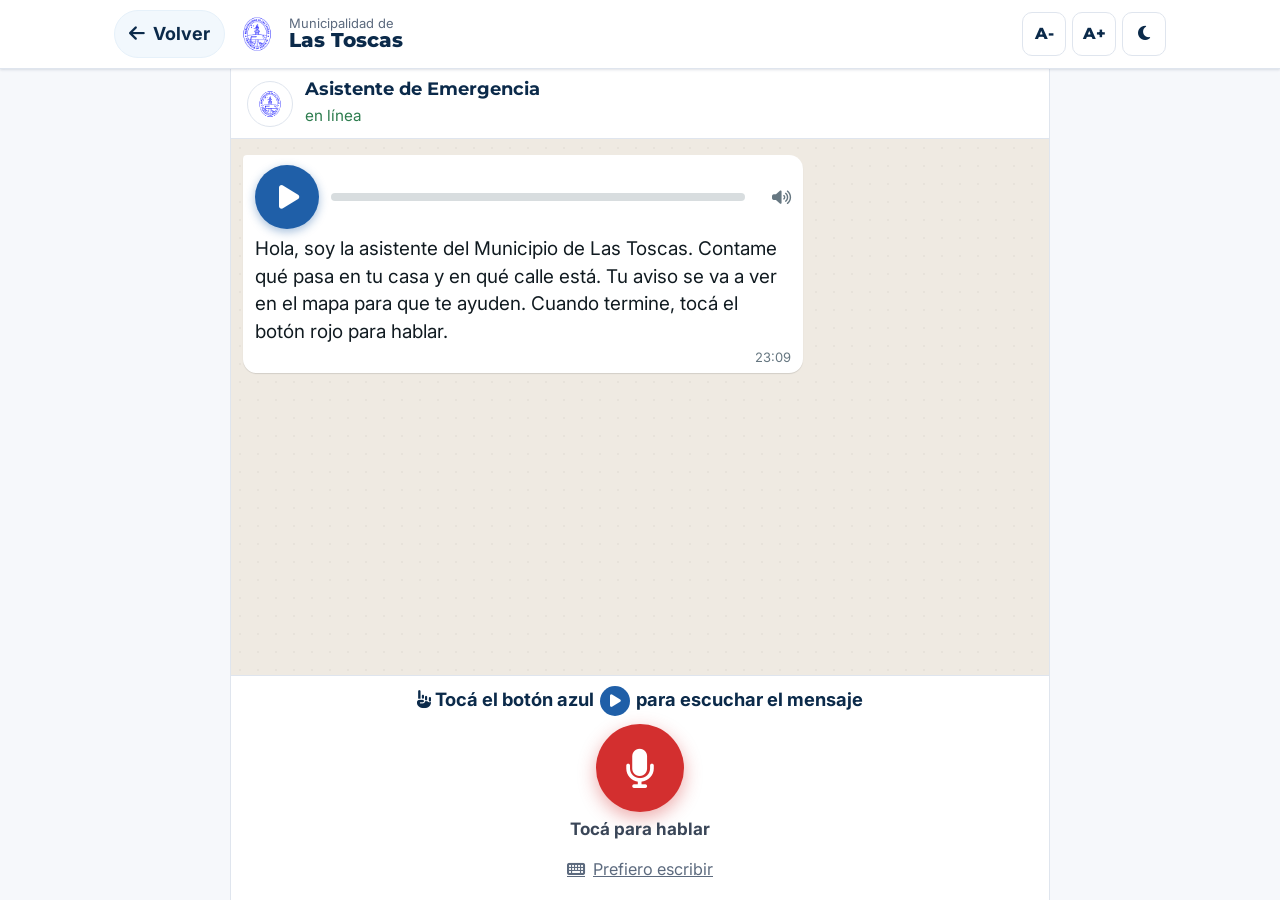
==== commit 714865be: "Estadísticas de visitas con GoatCounter (sin cookies) Co-Authored-By: Claude Opus 5.5 <noreply@anthr" ====
--- a/hablar.html
+++ b/hablar.html
@@ -14,6 +14,8 @@
   <link rel="stylesheet" href="https://cdnjs.cloudflare.com/ajax/libs/font-awesome/6.5.2/css/all.min.css">
   <link rel="stylesheet" href="assets/css/styles.css">
   <link rel="stylesheet" href="assets/css/emergencia.css">
+  <!-- Estadísticas de visitas (GoatCounter: sin cookies) -->
+  <script data-goatcounter="https://lbrnqru.goatcounter.com/count" async src="//gc.zgo.at/count.js"></script>
 </head>
 <body class="em-chatpage">
   <div id="em-header" data-volver="index.html"></div>
--- a/assets/css/emergencia.css
+++ b/assets/css/emergencia.css
@@ -106,6 +106,9 @@
 .em-stat--urg b { color: var(--urg); }
 .em-stat--leve b { color: var(--leve); }
 .em-stat--ok b { color: var(--ok); }
+.em-stat__sub { display: block; margin-top: 4px; font-size: .78rem; font-weight: 600; color: var(--ink-700, var(--ink-500)); }
+.em-stat .em-stat__sub b { display: inline; font: inherit; color: inherit; margin: 0 3px 0 5px; }
+.em-stat__sub i { color: var(--ok); }
 
 .em-tips { background: var(--surface); border: 1px solid var(--line); border-radius: 18px; padding: 20px; margin-bottom: 28px; }
 .em-tips h2 { font-size: 1.2rem; display: flex; gap: 10px; align-items: center; }
@@ -177,12 +180,6 @@
 .em-locstatus { display: flex; gap: 10px; align-items: center; padding: 12px 14px; border-radius: 12px; background: var(--sky-50); border: 1px solid var(--sky-100); color: var(--ink-700); font-size: .95rem; margin-top: 10px; }
 .em-locstatus.is-ok { background: var(--ok-bg); border-color: transparent; color: var(--ok); font-weight: 700; }
 
-.em-needs { display: grid; grid-template-columns: 1fr; gap: 10px; }
-@media (min-width: 520px) { .em-needs { grid-template-columns: 1fr 1fr; } }
-.em-need { display: flex; align-items: center; gap: 12px; padding: 12px 14px; min-height: 58px; border-radius: 14px; border: 2px solid var(--line); background: var(--surface); cursor: pointer; font-weight: 600; color: var(--ink-700); }
-.em-need input { width: 24px; height: 24px; accent-color: var(--blue-600); flex: none; }
-.em-need i { color: var(--blue-600); width: 22px; text-align: center; }
-.em-need:has(input:checked) { border-color: var(--blue-600); background: var(--sky-50); color: var(--heading); }
 
 .em-consent { display: flex; gap: 14px; align-items: flex-start; padding: 16px; border-radius: 14px; border: 2px solid var(--leve-line); background: var(--leve-bg); cursor: pointer; color: var(--ink-900); }
 .em-consent input { width: 28px; height: 28px; flex: none; accent-color: var(--blue-600); margin-top: 2px; }
@@ -239,8 +236,6 @@
 .em-card__name { font-family: var(--font-head); font-weight: 700; color: var(--heading); font-size: 1.05rem; }
 .em-card__where { color: var(--ink-700); font-size: .95rem; margin: 0 0 6px; }
 .em-card__where i { color: var(--ink-500); margin-right: 4px; }
-.em-card__needs { display: flex; flex-wrap: wrap; gap: 6px; margin: 8px 0; }
-.em-card__needs span { font-size: .8rem; padding: 3px 10px; border-radius: 999px; background: var(--sky-50); border: 1px solid var(--sky-100); color: var(--ink-700); }
 .em-card__comment { font-size: .92rem; color: var(--ink-700); font-style: italic; margin: 6px 0; }
 .em-card__meta { font-size: .82rem; color: var(--ink-500); margin: 0; }
 .em-card__actions { display: grid; grid-template-columns: 1fr 1fr; gap: 8px; margin-top: 10px; }
@@ -273,8 +268,21 @@
 .em-pin--atendido::after { display: none; }
 .em-pin--nuevo { background: var(--blue-600); width: 30px; height: 30px; }
 @keyframes em-pulse { 0% { transform: scale(.6); opacity: .9; } 100% { transform: scale(1.5); opacity: 0; } }
-.leaflet-popup-content { font-family: var(--font-body); font-size: .95rem; margin: 14px 16px; min-width: 220px; }
-.leaflet-popup-content .em-card { border: 0; box-shadow: none; padding: 0; border-radius: 0; }
+.leaflet-popup-content { font-family: var(--font-body); font-size: .95rem; margin: 12px 14px; line-height: 1.4; }
+.em-popup .leaflet-popup-content-wrapper { border-radius: 14px; }
+.em-globo-abierto .leaflet-control-zoom { opacity: 0; pointer-events: none; }
+.leaflet-control-zoom { transition: opacity .15s; }
+.em-popup a.leaflet-popup-close-button { width: 32px; height: 32px; font-size: 22px; line-height: 30px; }
+.em-globo { display: grid; gap: 4px; }
+.em-globo__tags { display: flex; flex-wrap: wrap; gap: 6px; padding-right: 22px; }
+.em-globo__name { font-family: var(--font-head); font-size: 1.05rem; color: var(--heading); margin-top: 2px; }
+.em-globo__dir { color: var(--ink-700); font-size: .9rem; overflow-wrap: anywhere; }
+.em-globo__dir i { color: var(--ink-500); margin-right: 5px; }
+.em-globo__meta { color: var(--ink-500); font-size: .8rem; }
+.em-globo__actions { display: grid; grid-template-columns: 1fr 1fr; gap: 6px; margin-top: 6px; }
+.em-globo__actions .em-btn { min-height: 44px; padding: 6px 8px; font-size: .88rem; }
+.em-globo__actions .em-btn:only-child { grid-column: 1 / -1; }
+.em-popup .em-btn--ok, .em-popup .em-btn--ok:hover { color: #fff; }
 html.dark-mode .leaflet-popup-content-wrapper, html.dark-mode .leaflet-popup-tip { background: var(--surface); color: var(--ink-900); }
 html.dark-mode .leaflet-tile-pane { filter: brightness(.75) contrast(1.1) saturate(.8); }
 html.dark-mode .leaflet-control-zoom a { background: var(--surface); color: var(--ink-900); border-color: var(--line); }
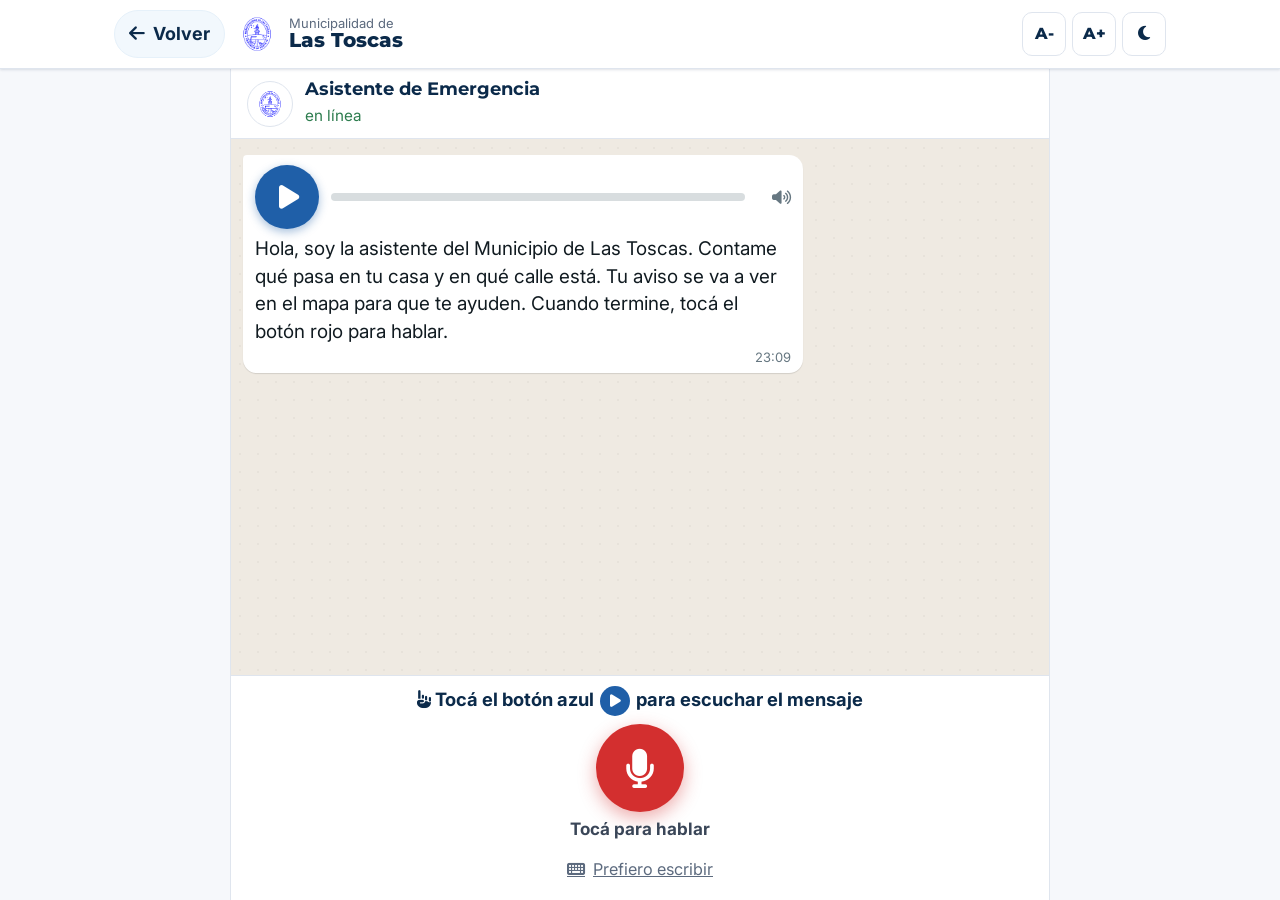
==== commit aea69e9b: "Registrar visitas en MUNI_VISITAS (además de GoatCounter) Co-Authored-By: Claude Opus 5.5 <noreply@a" ====
--- a/hablar.html
+++ b/hablar.html
@@ -16,6 +16,8 @@
   <link rel="stylesheet" href="assets/css/emergencia.css">
   <!-- Estadísticas de visitas (GoatCounter: sin cookies) -->
   <script data-goatcounter="https://lbrnqru.goatcounter.com/count" async src="//gc.zgo.at/count.js"></script>
+  <!-- Registro propio de visitas (MUNI_VISITAS) -->
+  <script async src="https://muni-seg.growynk.com/m.js" data-sitio="MUNI_NINIO"></script>
 </head>
 <body class="em-chatpage">
   <div id="em-header" data-volver="index.html"></div>
